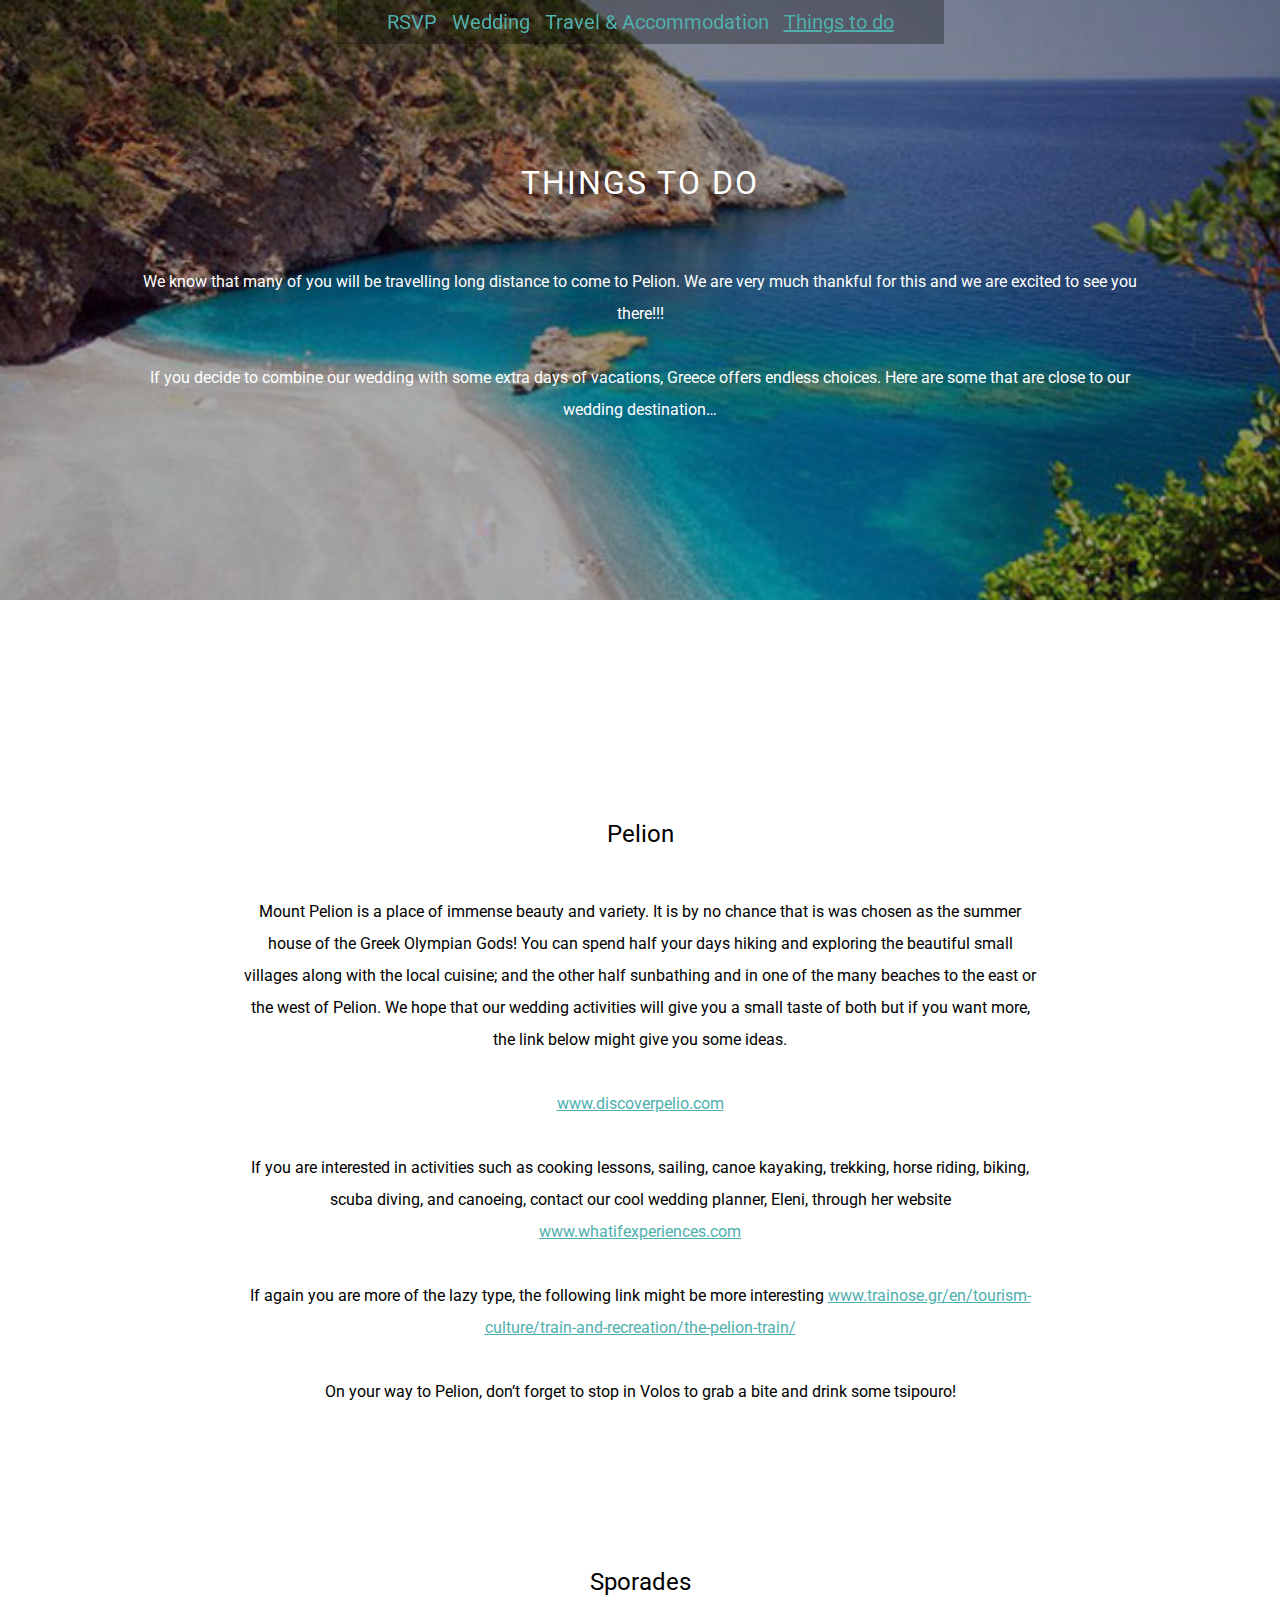
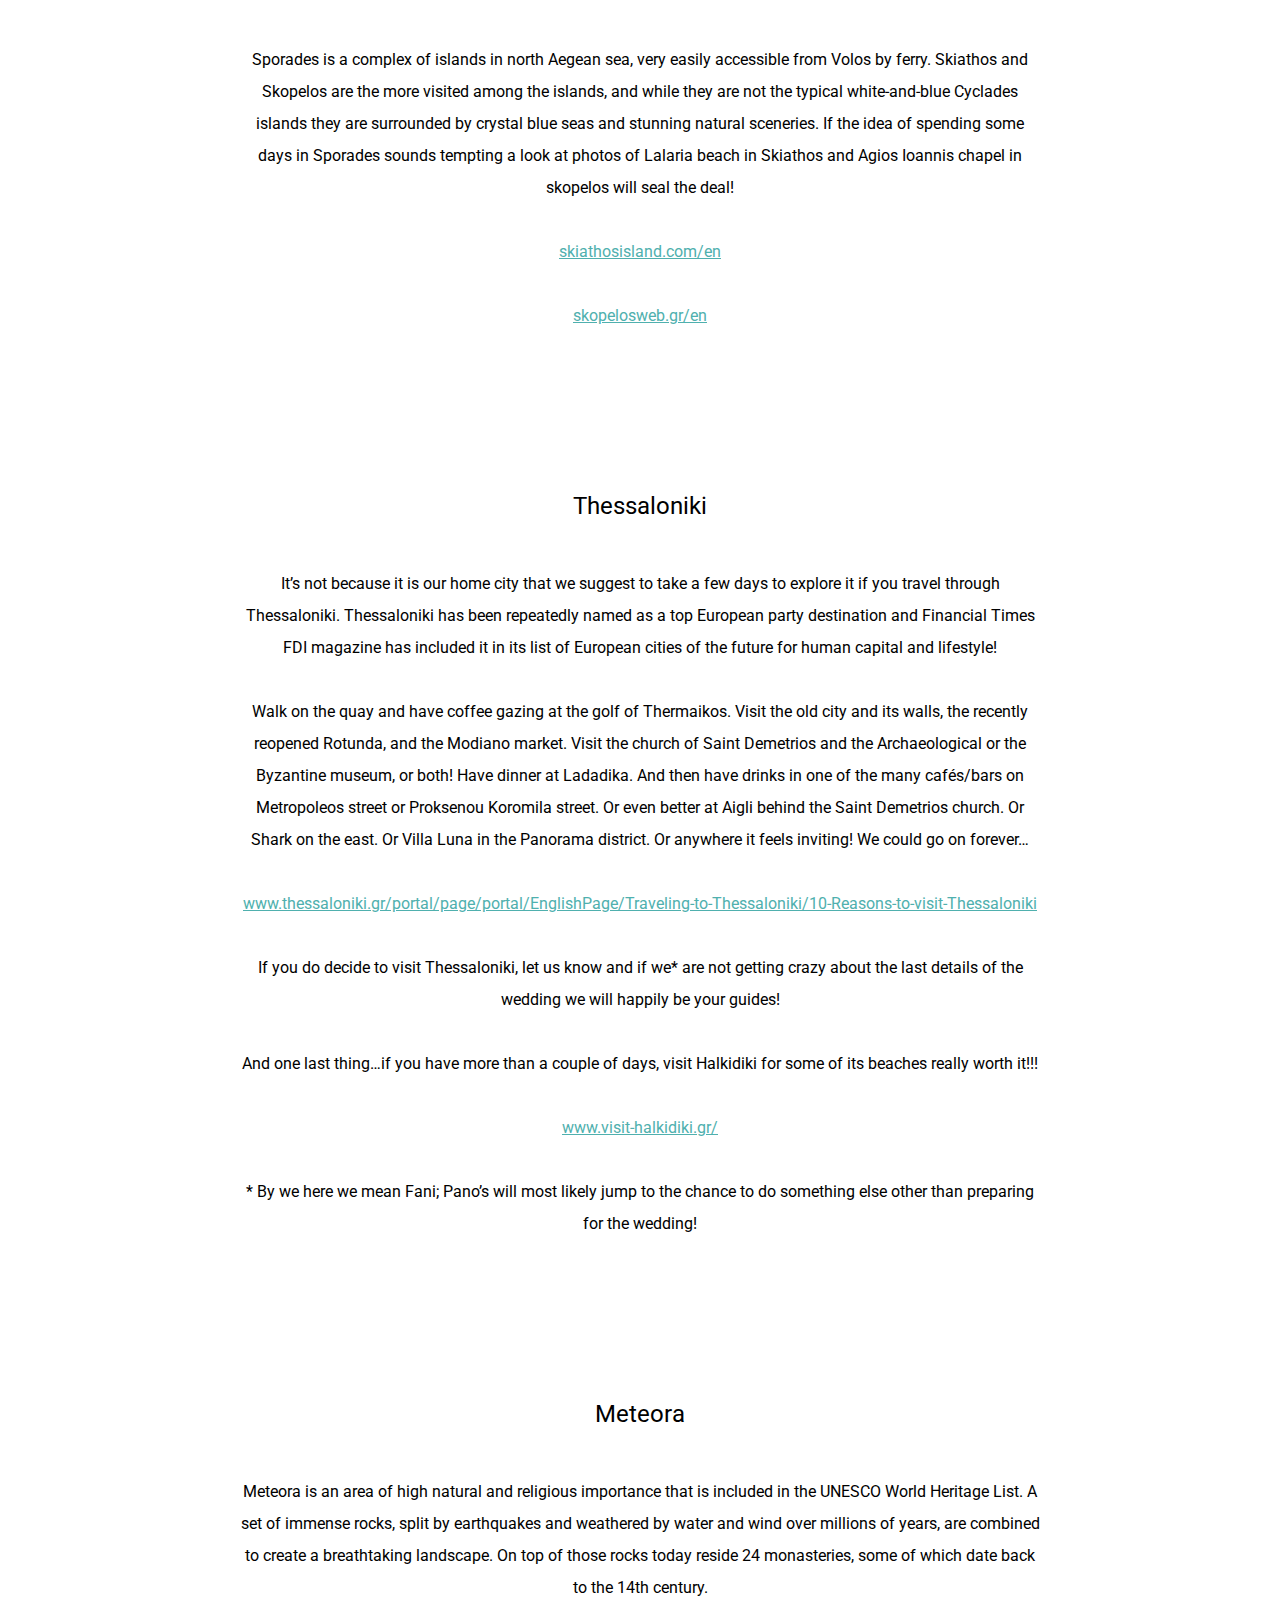
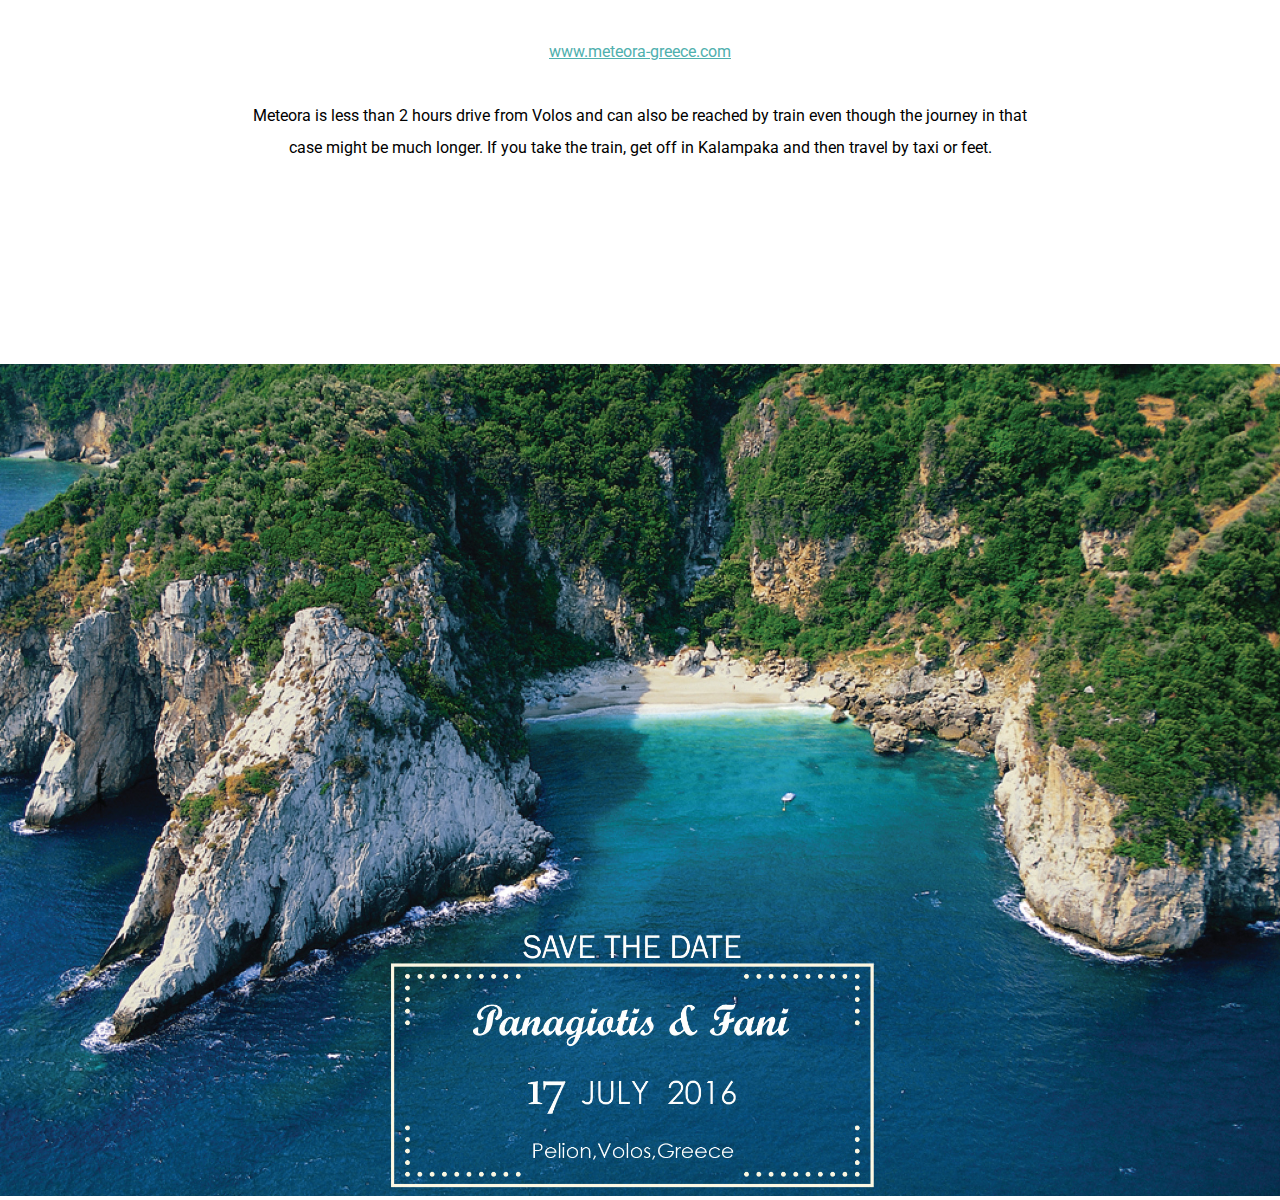
==== todo.html @ 310c3ee0 "change order of nav items" ====
<!DOCTYPE html>
<html>
  <head>
    <meta charset="UTF-8">
    <meta http-equiv="X-UA-Compatible" content="IE=edge,chrome=1">
    <meta name="viewport" content="width=device-width,initial-scale=1">
    <title>Things to do - Panagiotis and Fani - 17th of July 2016</title>
    <meta name="author" content="Panagiotis and Fani">
    <meta name="description" content="Things to do - Panagiotis and Fani - 17th of July 2016">
    <meta name="keywords" content="Panagiotis, Fani, wedding, July">
    <link href="wedding.css" rel="stylesheet" type="text/css">
    <link href='https://fonts.googleapis.com/css?family=Montserrat|Roboto:400,400italic' rel='stylesheet' type='text/css'>
  </head>
  <body>
    <nav>
      <div class="nav-inner">
        <a class="nav-link typeform-share link" href="https://hugodf.typeform.com/to/EMRwtg" data-mode="1" target="_blank">RSVP</a>
        <a class="nav-link" href="index.html">Wedding</a>
        <a class="nav-link" href="travel.html">Travel &amp; Accommodation</a>
        <a class="nav-link active" href="todo.html">Things to do</a>
      </div>
    </nav>
    <div class="todo-section-hero">
      <div class="todo-section-heading">
        <h1>Things to do</h1>
        <p>We know that many of you will be travelling long distance to come to Pelion. We are very much thankful for this and we are excited to see you there!!!</p>
        <p>If you decide to combine our wedding with some extra days of vacations, Greece offers endless choices. Here are some that are close to our wedding destination…</p>
      </div>
    </div>
    <div class="container">
      <div class="section">
        <div class="subsection">
          <h2>Pelion</h2>
          <p>Mount Pelion is a place of immense beauty and variety. It is by no chance that is was chosen as the summer house of the Greek Olympian Gods! You can spend half your days hiking and exploring the beautiful small villages along with the local cuisine; and the other half sunbathing and in one of the many beaches to the east or the west of Pelion. We hope that our wedding activities will give you a small taste of both but if you want more, the link below might give you some ideas.</p>
          <p><a href="http://www.discoverpelio.com">www.discoverpelio.com</a></p>
          <p>If you are interested in activities such as cooking lessons, sailing, canoe kayaking, trekking, horse riding, biking, scuba diving, and canoeing, contact our cool wedding planner, Eleni, through her website <a href="http://www.whatifexperiences.com">www.whatifexperiences.com</a></p>
          <p>If again you are more of the lazy type, the following link might be more interesting <a href="http://www.trainose.gr/en/tourism-culture/train-and-recreation/the-pelion-train/">www.trainose.gr/en/tourism-culture/train-and-recreation/the-pelion-train/</a></p>
          <p>On your way to Pelion, don’t forget to stop in Volos to grab a bite and drink some tsipouro!</p>
        </div>
        <div class="subsection">
          <h2>Sporades</h2>
          <p>Sporades is a complex of islands in north Aegean sea, very easily accessible from Volos by ferry. Skiathos and Skopelos are the more visited among the islands, and while they are not the typical white-and-blue Cyclades islands they are surrounded by crystal blue seas and stunning natural sceneries. If the idea of spending some days in Sporades sounds tempting a look at photos of Lalaria beach in Skiathos and Agios Ioannis chapel in skopelos will seal the deal!</p>
          <p><a href="http://skiathosisland.com/en">skiathosisland.com/en</a></p>
          <p><a href="http://skopelosweb.gr/en">skopelosweb.gr/en</a></p>
        </div>
        <div class="subsection">
          <h2>Thessaloniki</h2>
          <p>It’s not because it is our home city that we suggest to take a few days to explore it if you travel through Thessaloniki. Thessaloniki has been repeatedly named as a top European party destination and Financial Times FDI magazine has included it in its list of European cities of the future for human capital and lifestyle!</p>
          <p>Walk on the quay and have coffee gazing at the golf of Thermaikos. Visit the old city and its walls, the recently reopened Rotunda, and the Modiano market. Visit the church of Saint Demetrios and the Archaeological or the Byzantine museum, or both! Have dinner at Ladadika. And then have drinks in one of the many cafés/bars on Metropoleos street or Proksenou Koromila street. Or even better at Aigli behind the Saint Demetrios church. Or Shark on the east. Or Villa Luna in the Panorama district. Or anywhere it feels inviting! We could go on forever…</p>
          <p><a href="http://www.thessaloniki.gr/portal/page/portal/EnglishPage/Traveling-to-Thessaloniki/10-Reasons-to-visit-Thessaloniki">www.thessaloniki.gr/portal/page/portal/EnglishPage/Traveling-to-Thessaloniki/10-Reasons-to-visit-Thessaloniki</a></p>
          <p>If you do decide to visit Thessaloniki, let us know and if we* are not getting crazy about the last details of the wedding we will happily be your guides!</p>
          <p>And one last thing…if you have more than a couple of days, visit Halkidiki for some of its beaches really worth it!!!</p>
          <p><a href="http://www.visit-halkidiki.gr/">www.visit-halkidiki.gr/</a></p>
          <p>* By we here we mean Fani; Pano’s will most likely jump to the chance to do something else other than preparing for the wedding!</p>
        </div>
        <div class="subsection">
          <h2>Meteora</h2>
          <p>Meteora is an area of high natural and religious importance that is included in the UNESCO World Heritage List. A set of immense rocks, split by earthquakes and weathered by water and wind over millions of years, are combined to create a breathtaking landscape. On top of those rocks today reside 24 monasteries, some of which date back to the 14th century.</p>
          <p><a href="http://www.meteora-greece.com">www.meteora-greece.com</a></p>
          <p>Meteora is less than 2 hours drive from Volos and can also be reached by train even though the journey in that case might be much longer. If you take the train, get off in Kalampaka and then travel by taxi or feet.</p>
        </div>
      </div>
    </div>
    <a href="index.html"><img class="save-the-date" src="img/save-the-date.jpg" width="100%"></a>
    <script>(function(){var qs,js,q,s,d=document,gi=d.getElementById,ce=d.createElement,gt=d.getElementsByTagName,id='typef_orm',b='https://s3-eu-west-1.amazonaws.com/share.typeform.com/';if(!gi.call(d,id)){js=ce.call(d,'script');js.id=id;js.src=b+'share.js';q=gt.call(d,'script')[0];q.parentNode.insertBefore(js,q)}})()</script>
  </body>
</html>
---- wedding.css ----
body{
  font-family: 'Roboto', sans-serif;
  text-align: center;
  margin: 0;
}
h1, h2{
  font-weight: normal;
  margin-bottom: 2em;
}
h1{
  font-family: 'Montserrat'
  border-bottom: solid 2px;
  display: inline-block;
  letter-spacing: 2px;
  text-transform: uppercase;
}
p{
  line-height: 2em;
  margin: auto;
  margin-bottom: 2em;
  max-width: 80%;
  word-break: break-word;
}
@media screen and (max-width: 768px){
  nav{
    font-size: 15px;
  }
  .nav-inner{
    padding: 10px;
    line-height: 2em;
  }
}
nav{
  position: fixed;
  top: 0;
  left: 0;
  width: 100%;
  z-index: 99;
  color: #4fb0ae;
  font-size: 20px;
}
.nav-inner{
  display: inline-block;
  background: rgba(0,0,0,.3);
  padding: 10px 50px; 
}
.nav-link{
  display: inline-block;
  text-decoration: none;
}
.nav-link:not(:last-child){
  margin-right: 10px;
}
.nav-link.active, .nav-link:hover{
  text-decoration: underline;
}
a, a:hover, a:focus, a:visited{
  color: #4fb0ae;
}
a:hover{
  color: teal;
}
.container{
  margin: auto;
  max-width: 1000px;
}
@media screen and (min-width: 768px){
  .section{
    padding-top: 200px;
    margin-bottom: 200px;
  }
  .subsection{
    margin-bottom: 10em;
  }
}
.button{
  color: white;
  background-color: #4fb0ae;
  text-decoration: none;
  border: solid 2px #4fb0ae;
  border-radius: 5px;
  padding: 20px 30px;
  font-size: 20px;
}
.button:hover{
  background-color: teal;
  color: white;
  border-color: teal;
}
.hero-section{
  background-image: url("img/wedding.jpg");
  background-size: cover;
  background-position: center;
  display: table;
  color: white;
  width: 100%;
  height: 600px;
  position: relative;
}
.hero-section::before{
  content: "";
  height: 100%;
  width: 100%;
  position: absolute;
  background: rgba(0,0,0,.3);
  left: 0;
  z-index: 0;
}
.hero-content{
  display: table-cell;
  vertical-align: middle;
  position: relative;
  z-index: 10;
}
@media screen and (min-width: 768px){
  .three-column{
    width: 33%;
    float: left;
  }
  .inner{
    padding: 10px;
  }
}
.three-column-container{
  display: inline-block;
  width: 100%;
}
.travel-section-hero{
  background-image: url("img/travel-accommodation.jpg");
  background-size: cover;
  background-position: center;
  display: table;
  color: white;
  width: 100%;
  height: 600px;
  position: relative;
}
.travel-section-hero::before{
  content: "";
  height: 100%;
  width: 100%;
  position: absolute;
  background: rgba(0,0,0,.3);
  left: 0;
  z-index: 0;
}
.travel-section-heading{
  display: table-cell;
  vertical-align: middle;
  position: relative;
  z-index: 10;
}
.todo-section-hero{
  background-image: url("img/prewedding-todo.jpg");
  background-size: cover;
  background-position: center;
  display: table;
  color: white;
  width: 100%;
  height: 600px;
  position: relative;
}
.todo-section-hero::before{
  content: "";
  height: 100%;
  width: 100%;
  position: absolute;
  background: rgba(0,0,0,.3);
  left: 0;
  z-index: 0;
}
.todo-section-heading{
  display: table-cell;
  vertical-align: middle;
  position: relative;
  z-index: 10;
}
.subsection-heading{
  font-size: 25px;
  font-style: italic;
  margin-bottom: 150px;
}
table{
  border: solid 2px black;
  margin-top: 100px;
  max-width: 100%;
  overflow: hidden;
}
td{
  padding: 20px;
}
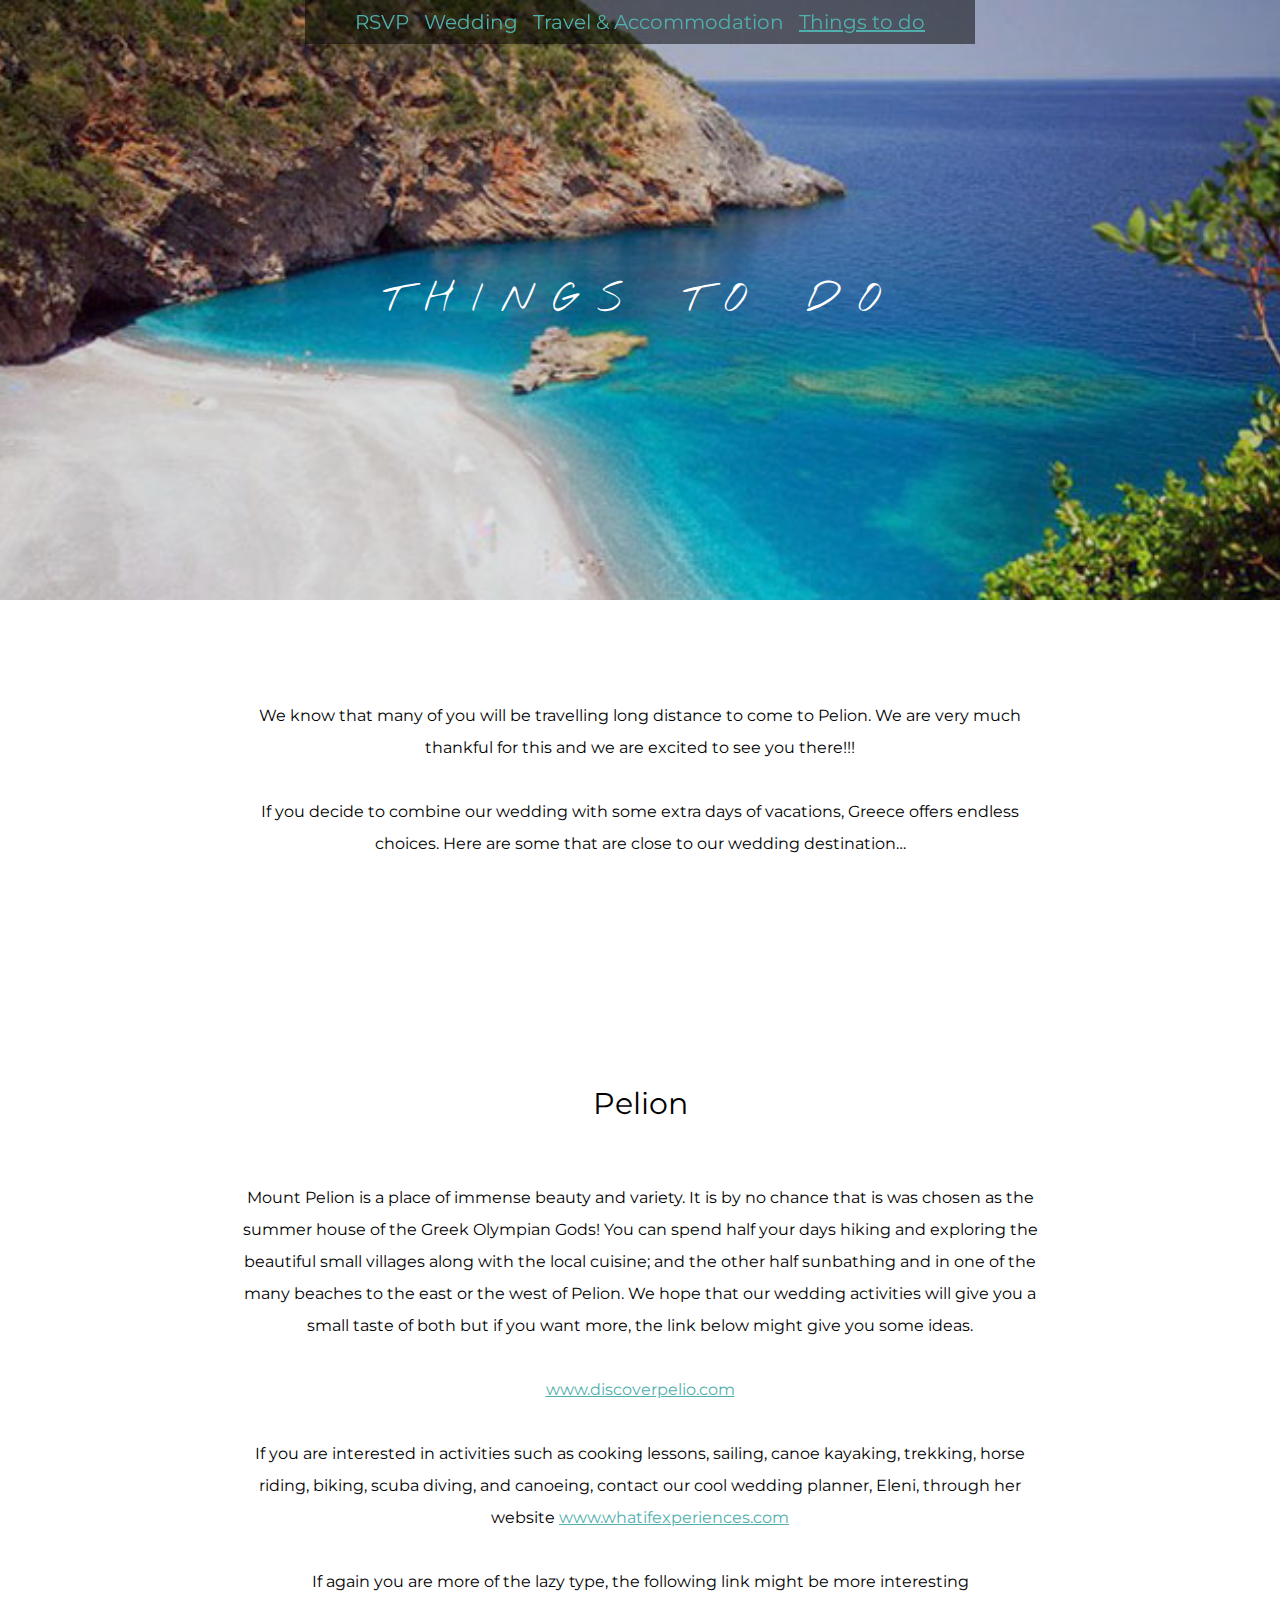
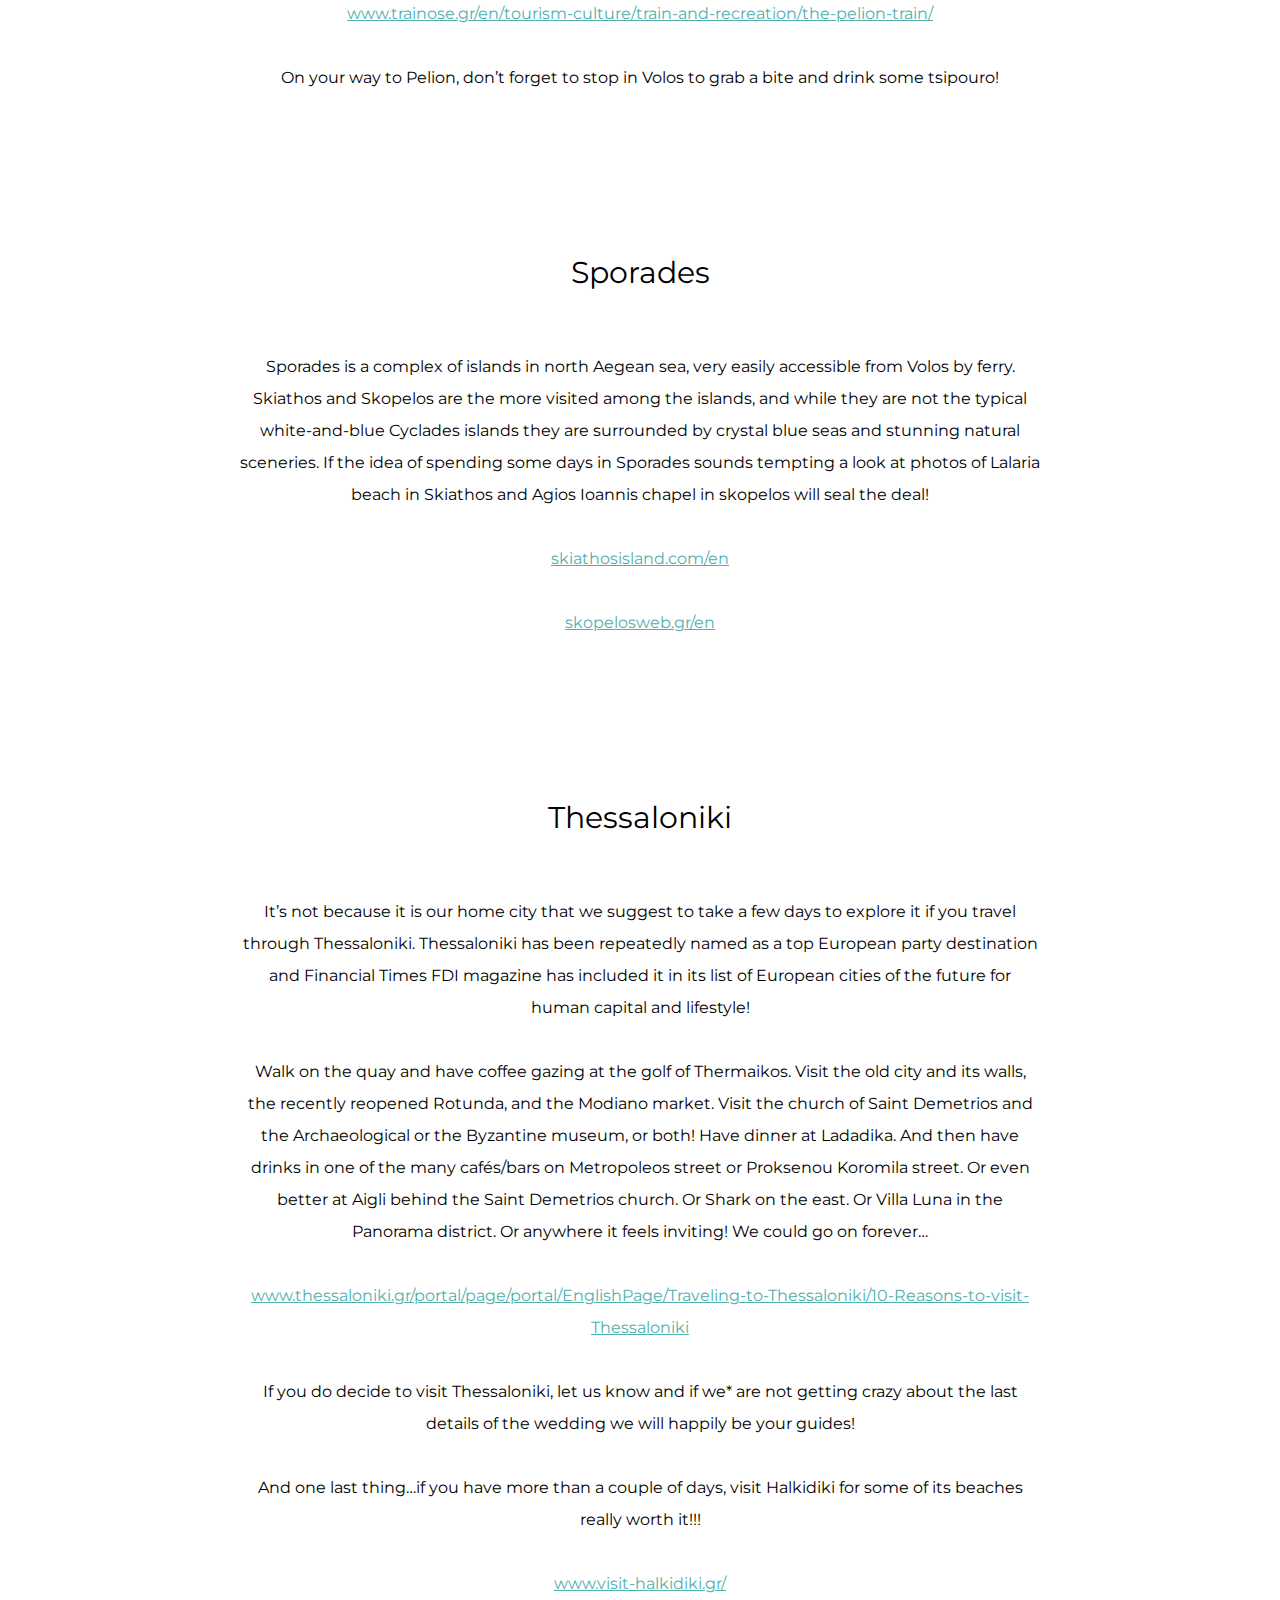
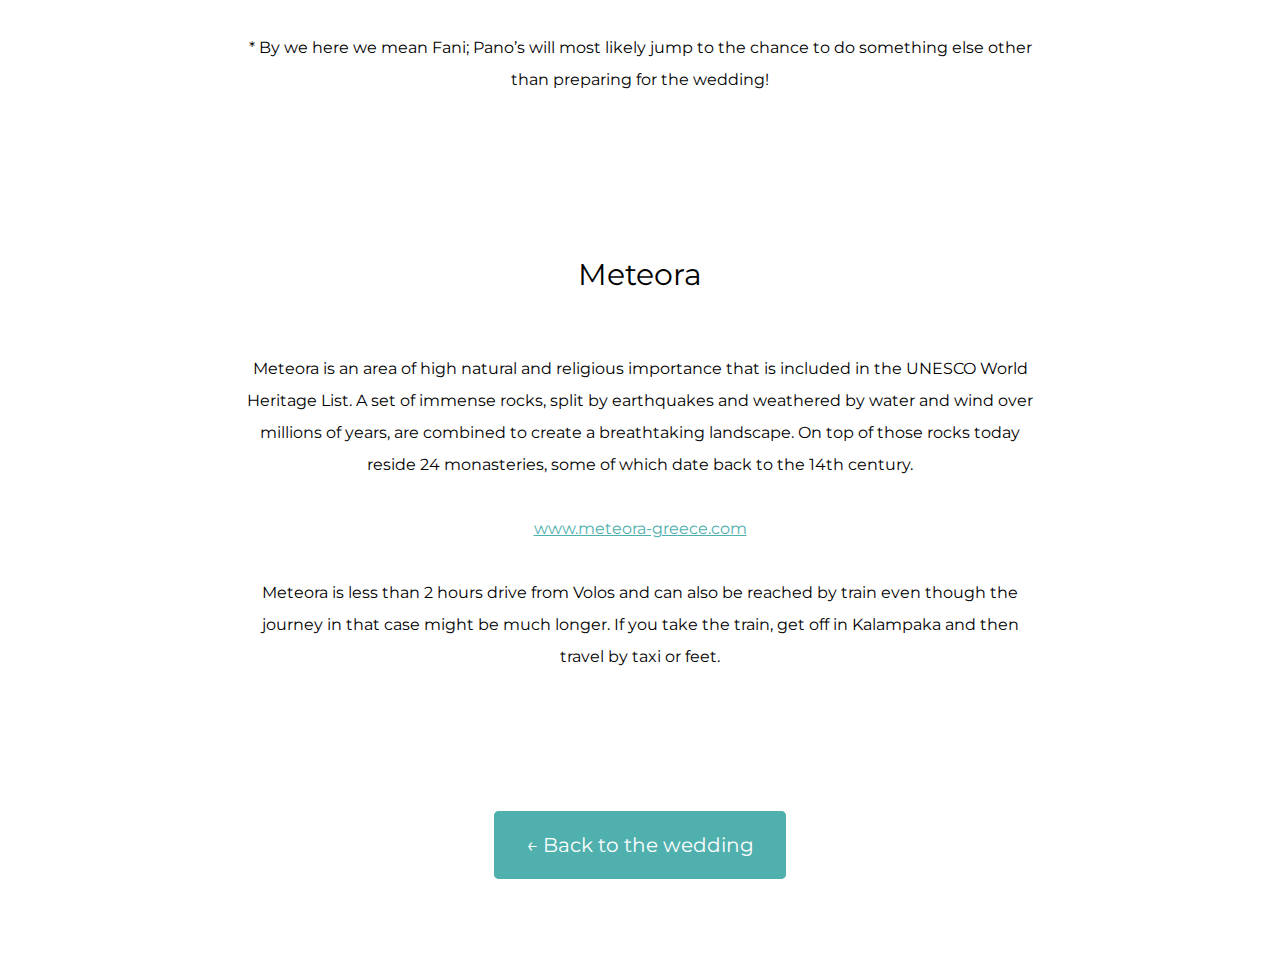
==== commit 8007c868: "update fonts and finish up some style changes" ====
--- a/todo.html
+++ b/todo.html
@@ -9,7 +9,7 @@
     <meta name="description" content="Things to do - Panagiotis and Fani - 17th of July 2016">
     <meta name="keywords" content="Panagiotis, Fani, wedding, July">
     <link href="wedding.css" rel="stylesheet" type="text/css">
-    <link href='https://fonts.googleapis.com/css?family=Montserrat|Roboto:400,400italic' rel='stylesheet' type='text/css'>
+    <link href='https://fonts.googleapis.com/css?family=Nothing+You+Could+Do|Montserrat' rel='stylesheet' type='text/css'>
   </head>
   <body>
     <nav>
@@ -23,11 +23,13 @@
     <div class="todo-section-hero">
       <div class="todo-section-heading">
         <h1>Things to do</h1>
+      </div>
+    </div>
+    <div class="container">
+      <div class="section">
         <p>We know that many of you will be travelling long distance to come to Pelion. We are very much thankful for this and we are excited to see you there!!!</p>
         <p>If you decide to combine our wedding with some extra days of vacations, Greece offers endless choices. Here are some that are close to our wedding destination…</p>
       </div>
-    </div>
-    <div class="container">
       <div class="section">
         <div class="subsection">
           <h2>Pelion</h2>
@@ -61,7 +63,7 @@
         </div>
       </div>
     </div>
-    <a href="index.html"><img class="save-the-date" src="img/save-the-date.jpg" width="100%"></a>
+    <div style="margin-bottom:100px"><a href="index.html" class="button">&larr; Back to the wedding</a></div>
     <script>(function(){var qs,js,q,s,d=document,gi=d.getElementById,ce=d.createElement,gt=d.getElementsByTagName,id='typef_orm',b='https://s3-eu-west-1.amazonaws.com/share.typeform.com/';if(!gi.call(d,id)){js=ce.call(d,'script');js.id=id;js.src=b+'share.js';q=gt.call(d,'script')[0];q.parentNode.insertBefore(js,q)}})()</script>
   </body>
 </html>
--- a/wedding.css
+++ b/wedding.css
@@ -1,5 +1,5 @@
 body{
-  font-family: 'Roboto', sans-serif;
+  font-family: 'Montserrat', sans-serif;
   text-align: center;
   margin: 0;
 }
@@ -8,11 +8,14 @@
   margin-bottom: 2em;
 }
 h1{
-  font-family: 'Montserrat'
-  border-bottom: solid 2px;
-  display: inline-block;
-  letter-spacing: 2px;
+  font-family: 'Nothing You Could Do';
+  display: inline-block;
+  letter-spacing: .5em;
   text-transform: uppercase;
+  font-size: 40px;
+}
+h2{
+  font-size: 30px;
 }
 p{
   line-height: 2em;
@@ -21,36 +24,42 @@
   max-width: 80%;
   word-break: break-word;
 }
+nav{
+  position: fixed;
+  top: 0;
+  left: 0;
+  z-index: 99;
+  width: 100%;
+  color: #4fb0ae;
+  font-size: 20px;
+}
+.nav-inner{
+  display: inline-block;
+  background: rgba(0,0,0,.5);
+  padding: 10px 50px;
+}
+.nav-link{
+  display: inline-block;
+  text-decoration: none;
+}
+.nav-link:not(:last-child){
+  margin-right: 10px;
+}
 @media screen and (max-width: 768px){
   nav{
-    font-size: 15px;
+    position: static;
   }
   .nav-inner{
     padding: 10px;
     line-height: 2em;
-  }
-}
-nav{
-  position: fixed;
-  top: 0;
-  left: 0;
-  width: 100%;
-  z-index: 99;
-  color: #4fb0ae;
-  font-size: 20px;
-}
-.nav-inner{
-  display: inline-block;
-  background: rgba(0,0,0,.3);
-  padding: 10px 50px; 
-}
-.nav-link{
-  display: inline-block;
-  text-decoration: none;
-}
-.nav-link:not(:last-child){
-  margin-right: 10px;
-}
+    background: #333;
+  }
+  .nav-link{
+    width: 100%;
+    text-align: left;
+  }
+}
+
 .nav-link.active, .nav-link:hover{
   text-decoration: underline;
 }
@@ -66,14 +75,14 @@
 }
 @media screen and (min-width: 768px){
   .section{
-    padding-top: 200px;
-    margin-bottom: 200px;
+    padding-top: 100px;
+    margin-bottom: 100px;
   }
   .subsection{
     margin-bottom: 10em;
   }
 }
-.button{
+.button, .button:active, .button:visited{
   color: white;
   background-color: #4fb0ae;
   text-decoration: none;
@@ -87,6 +96,9 @@
   color: white;
   border-color: teal;
 }
+.form-button{
+  margin-top: 4rem;
+}
 .hero-section{
   background-image: url("img/wedding.jpg");
   background-size: cover;
@@ -111,6 +123,9 @@
   vertical-align: middle;
   position: relative;
   z-index: 10;
+}
+.hero-heading{
+  margin-bottom: 50px;
 }
 @media screen and (min-width: 768px){
   .three-column{
@@ -125,6 +140,9 @@
   display: inline-block;
   width: 100%;
 }
+.travel-section .section{
+  margin-bottom: 0;
+}
 .travel-section-hero{
   background-image: url("img/travel-accommodation.jpg");
   background-size: cover;
@@ -150,6 +168,31 @@
   position: relative;
   z-index: 10;
 }
+.accomodation-section-hero{
+  background-image: url("img/pool-landscape.jpg");
+  background-size: cover;
+  background-position: center;
+  display: table;
+  color: white;
+  width: 100%;
+  height: 600px;
+  position: relative;
+}
+.accomodation-section-hero::before{
+  content: "";
+  height: 100%;
+  width: 100%;
+  position: absolute;
+  background: rgba(0,0,0,.3);
+  left: 0;
+  z-index: 0;
+}
+.accomodation-section-heading{
+  display: table-cell;
+  vertical-align: middle;
+  position: relative;
+  z-index: 10;
+}
 .todo-section-hero{
   background-image: url("img/prewedding-todo.jpg");
   background-size: cover;
@@ -160,12 +203,15 @@
   height: 600px;
   position: relative;
 }
+.todo-section-heading h1{
+    margin: 0;
+}
 .todo-section-hero::before{
   content: "";
   height: 100%;
   width: 100%;
   position: absolute;
-  background: rgba(0,0,0,.3);
+  background: rgba(0,0,0,.1);
   left: 0;
   z-index: 0;
 }
@@ -188,4 +234,4 @@
 }
 td{
   padding: 20px;
-}+}
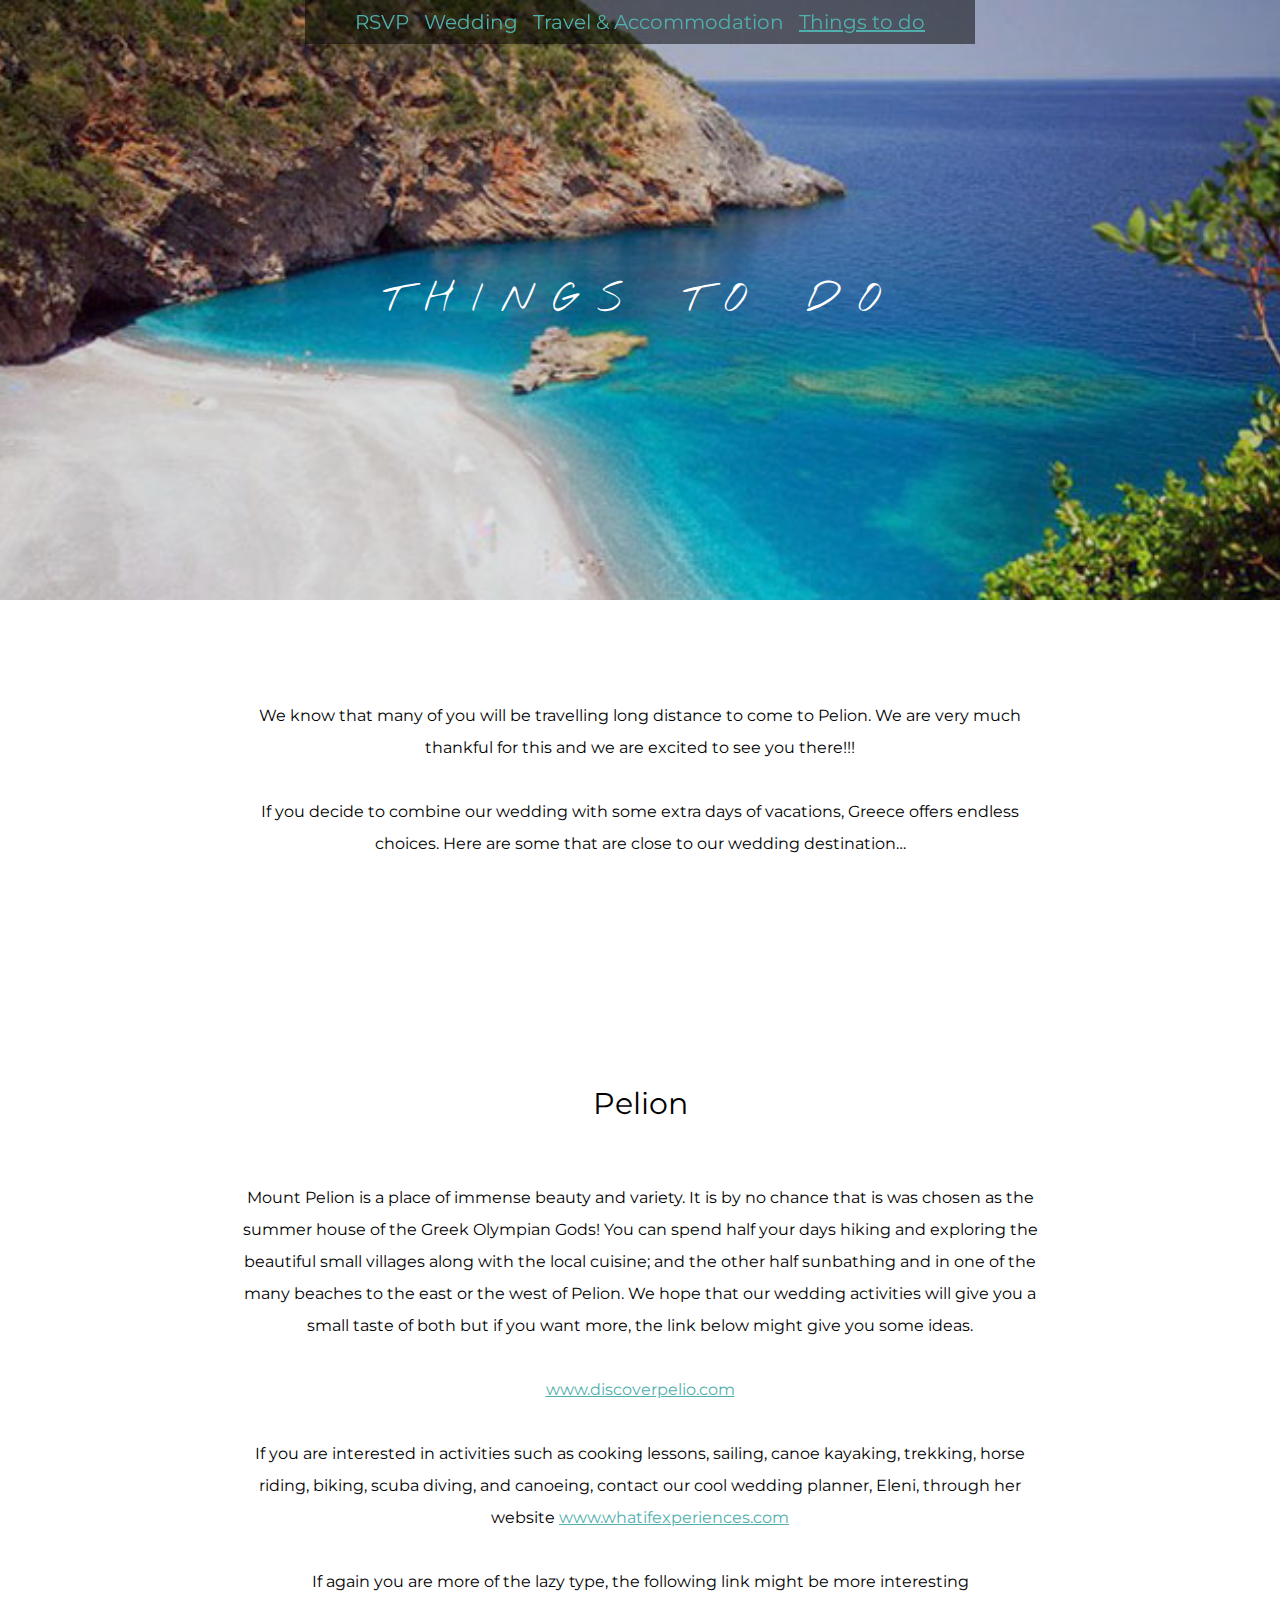
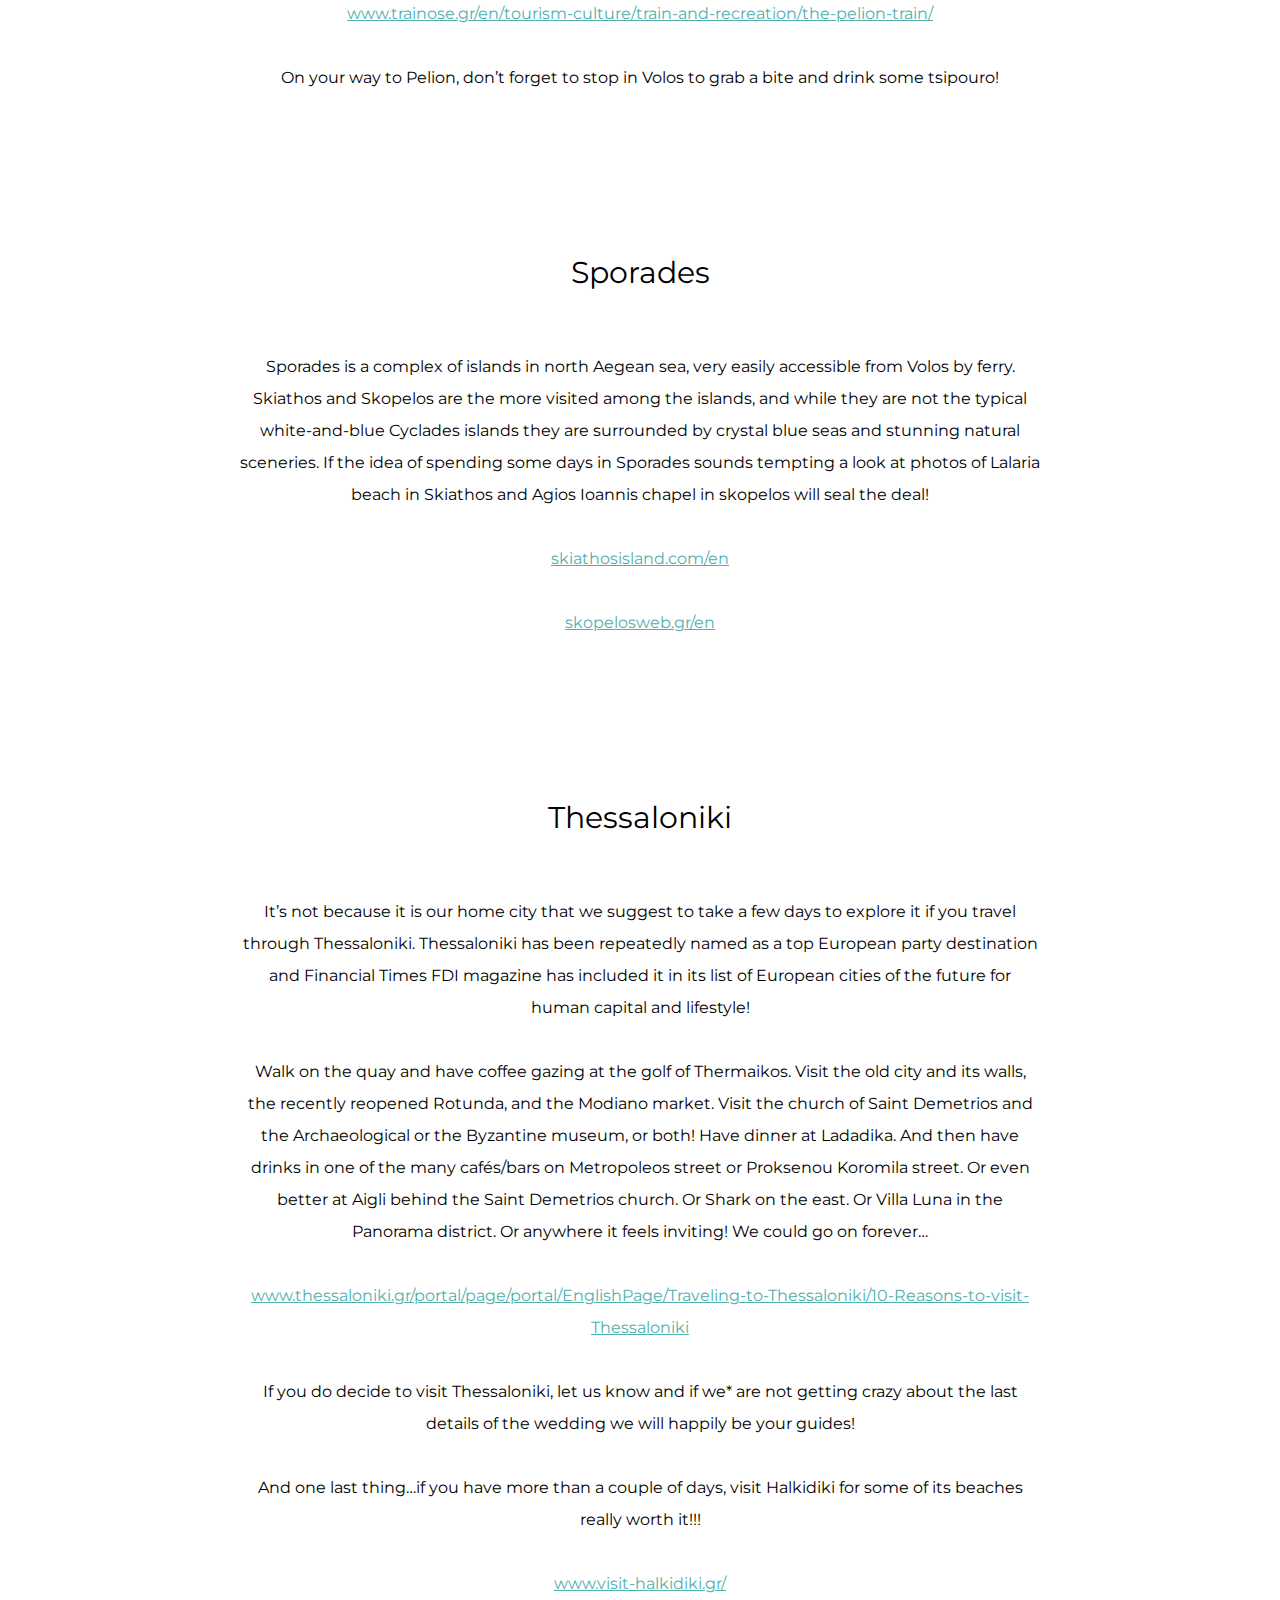
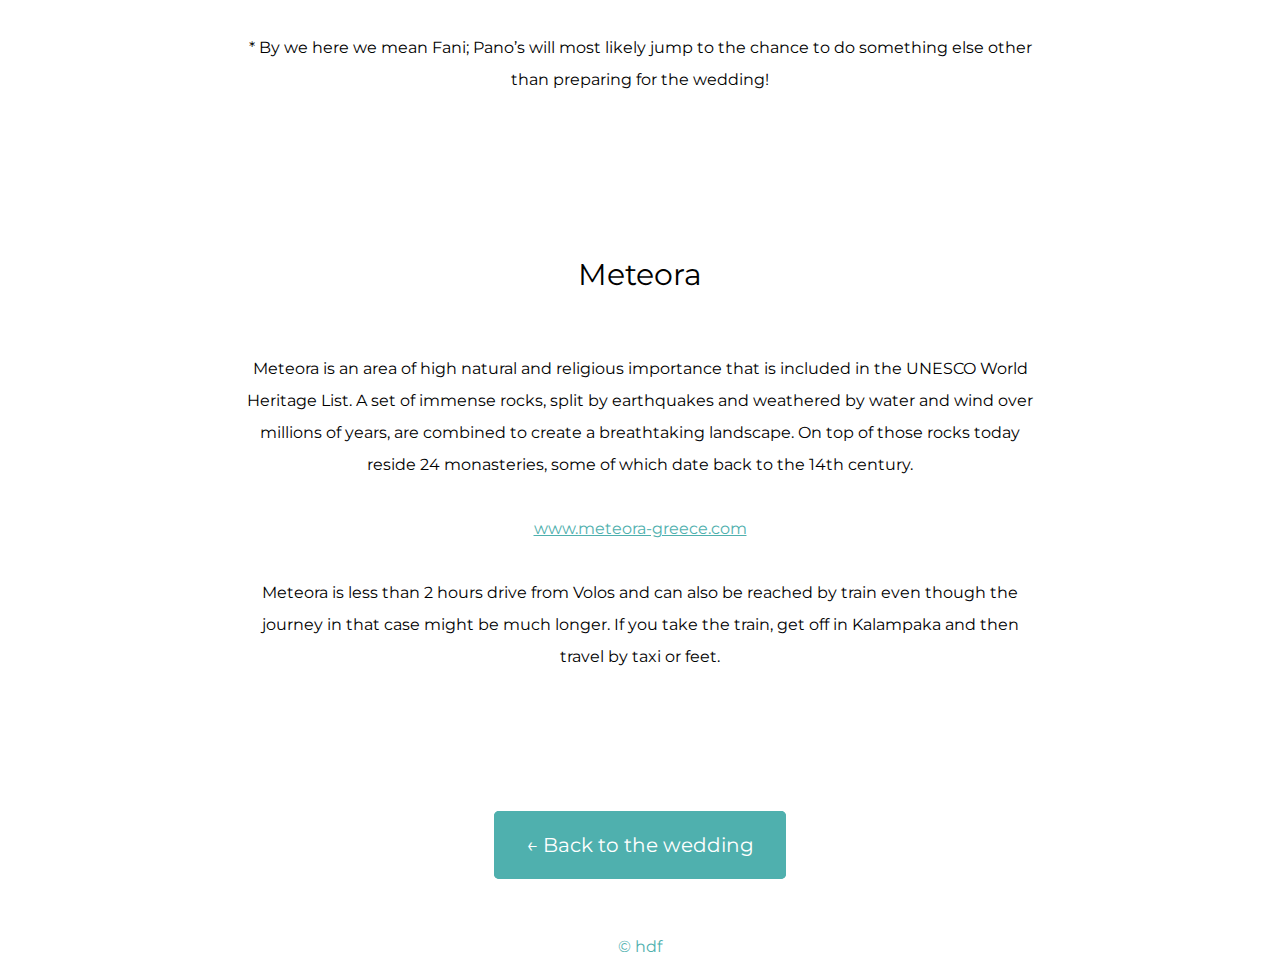
==== commit 306c50ce: "add &copy; marks" ====
--- a/todo.html
+++ b/todo.html
@@ -64,6 +64,9 @@
       </div>
     </div>
     <div style="margin-bottom:100px"><a href="index.html" class="button">&larr; Back to the wedding</a></div>
+    <div class="copyright">
+        <a class="copyright-link" href="http://hugodf.github.io">&copy; hdf</a>
+    </div>
     <script>(function(){var qs,js,q,s,d=document,gi=d.getElementById,ce=d.createElement,gt=d.getElementsByTagName,id='typef_orm',b='https://s3-eu-west-1.amazonaws.com/share.typeform.com/';if(!gi.call(d,id)){js=ce.call(d,'script');js.id=id;js.src=b+'share.js';q=gt.call(d,'script')[0];q.parentNode.insertBefore(js,q)}})()</script>
   </body>
 </html>
--- a/wedding.css
+++ b/wedding.css
@@ -16,6 +16,14 @@
 }
 h2{
   font-size: 30px;
+}
+@media screen and (max-width: 768px){
+  h1{
+    font-size: 20px;
+  }
+  h2{
+    font-size: 16px;
+  }
 }
 p{
   line-height: 2em;
@@ -235,3 +243,18 @@
 td{
   padding: 20px;
 }
+.copyright{
+    margin-top: -20px;
+    margin-bottom: 20px;
+}
+.copyright.home{
+    margin-top: -30px;
+    margin-right: 20px;
+    text-align: right;
+}
+.copyright.home > .copyright-link{
+    color: white!important;
+}
+.copyright-link{
+    text-decoration: none!important;
+}
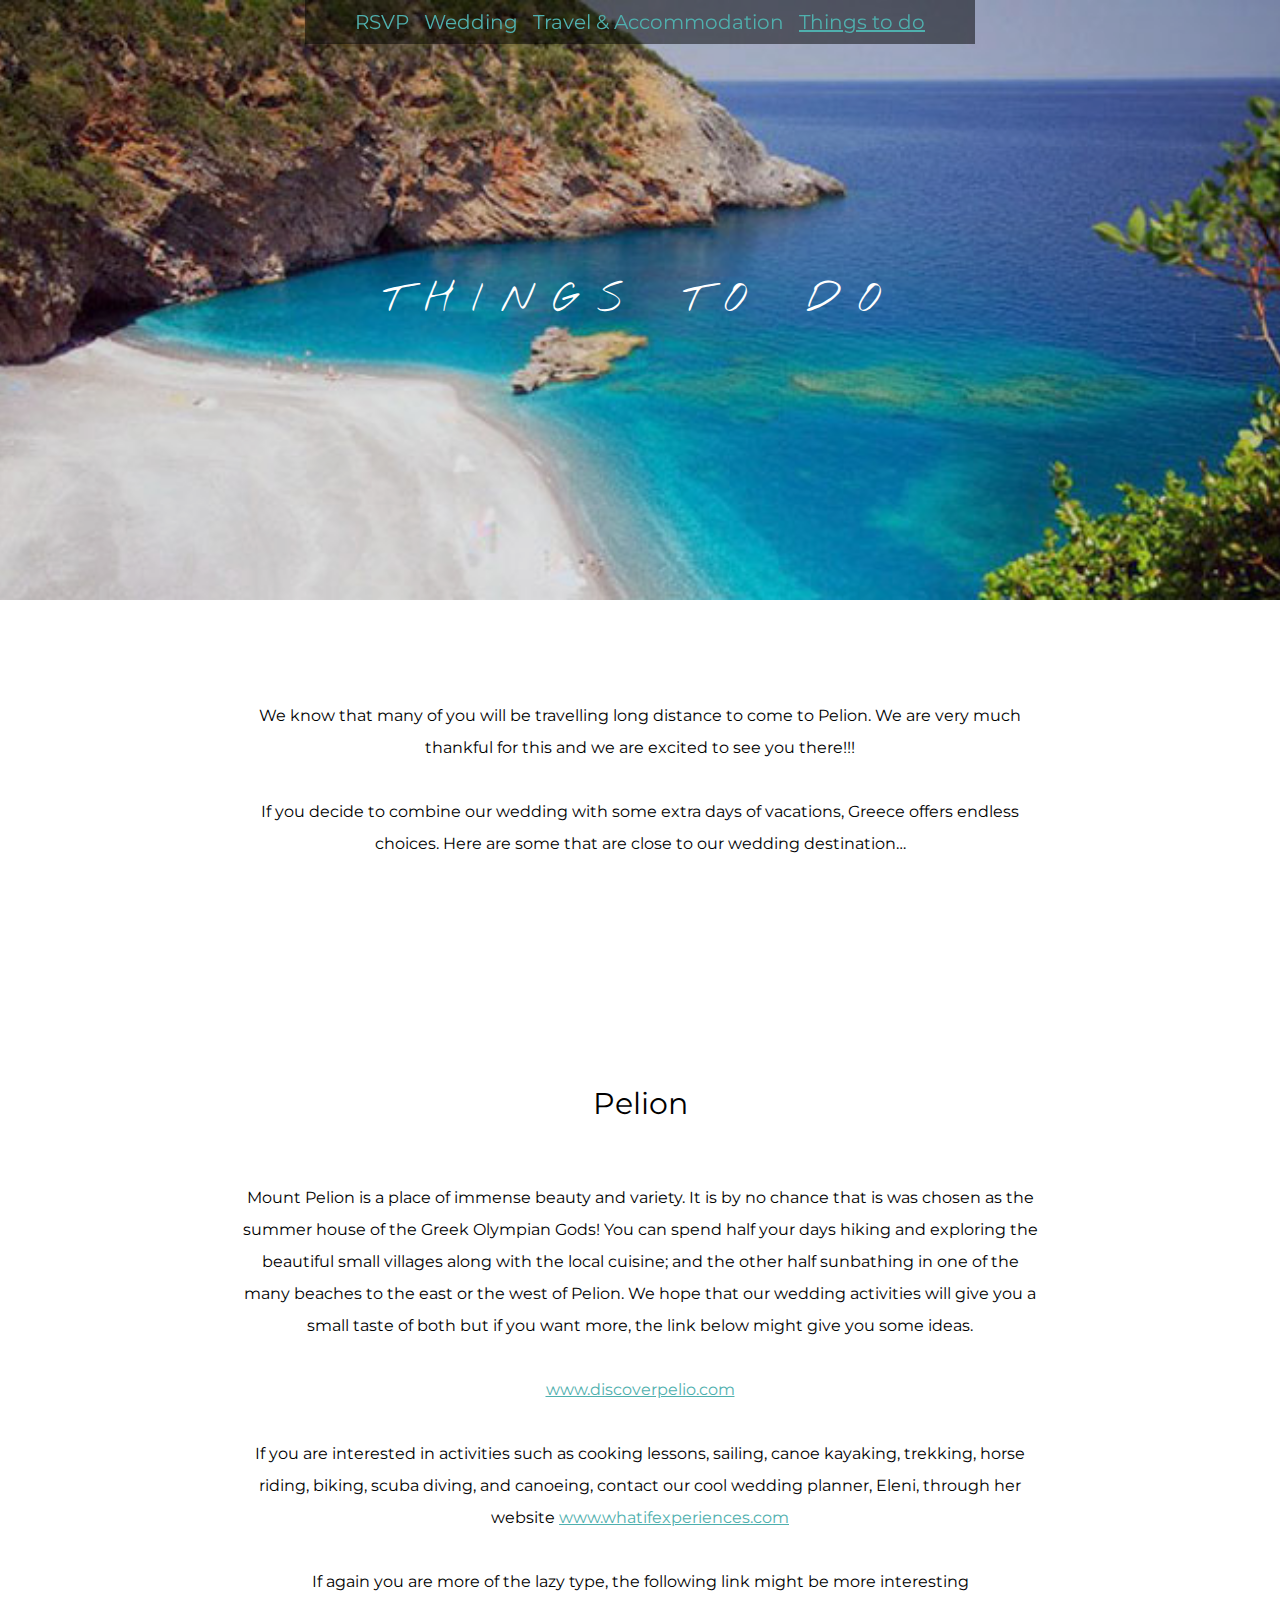
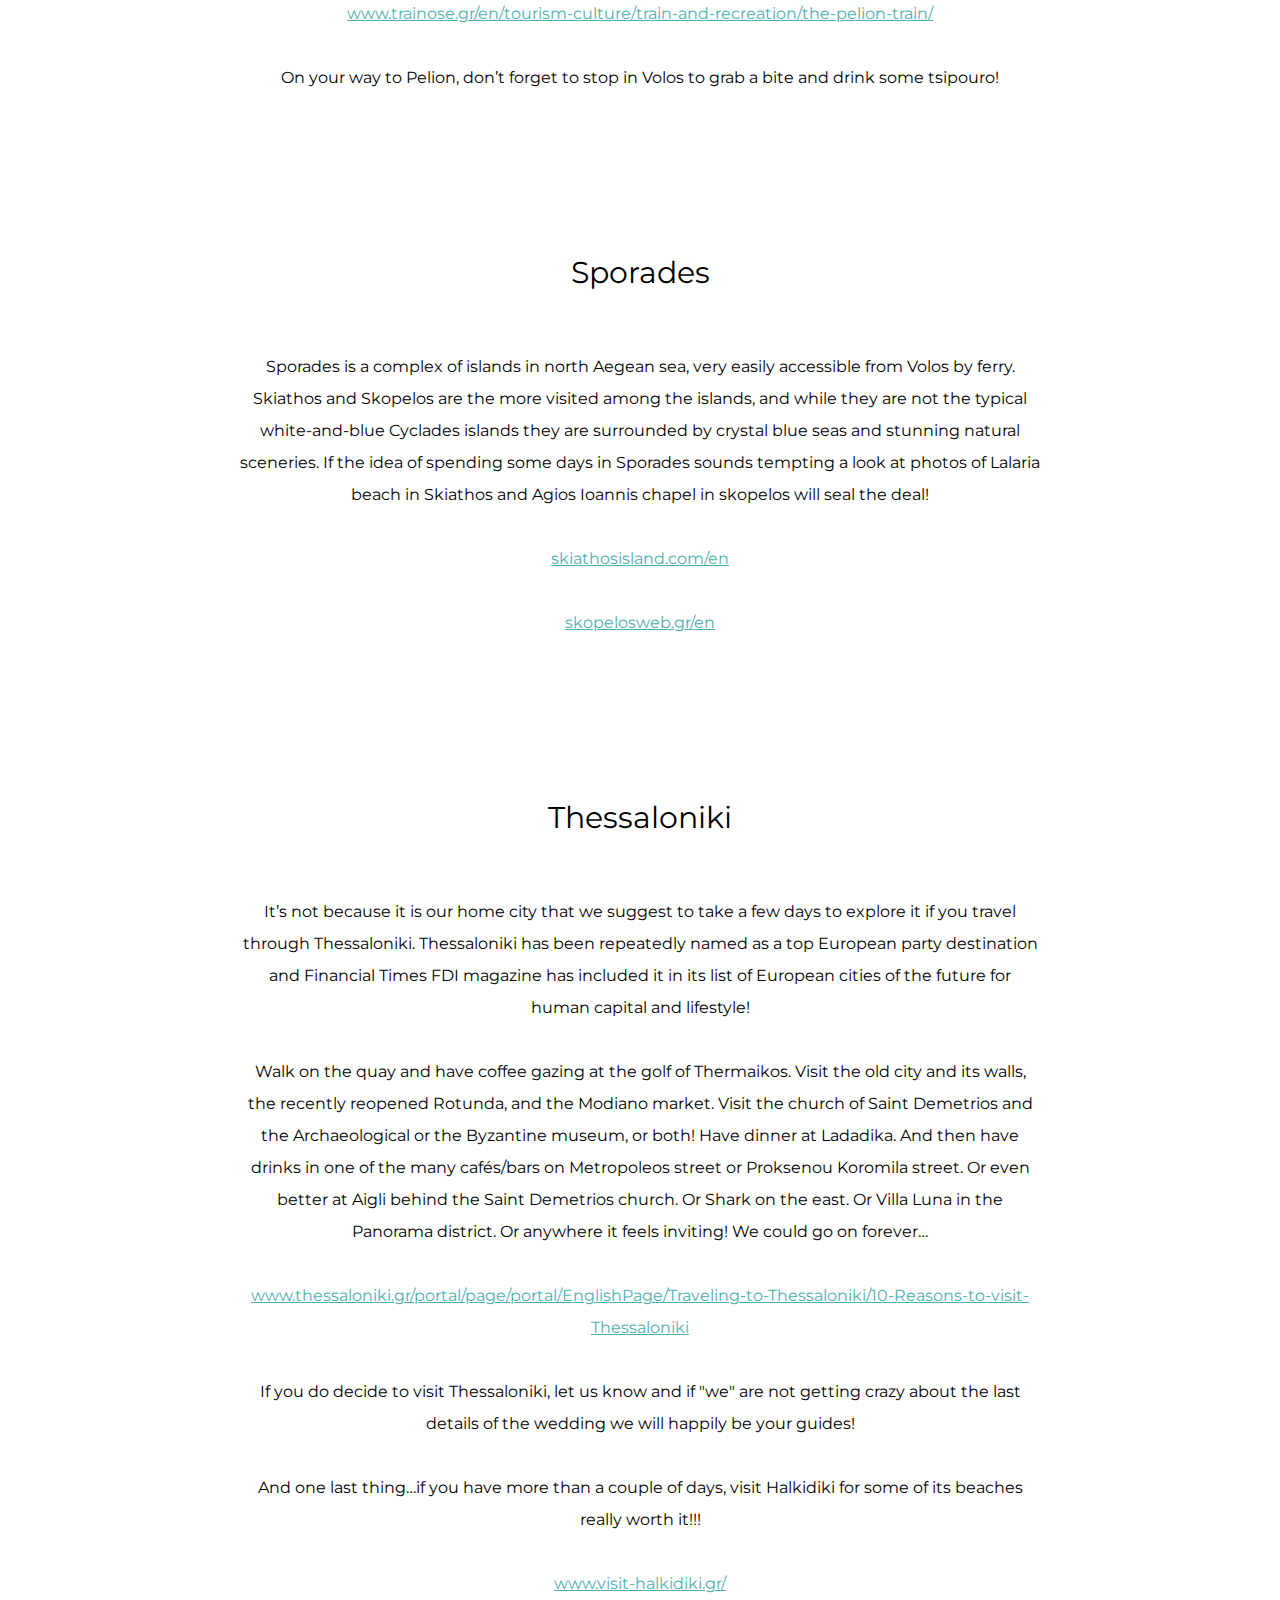
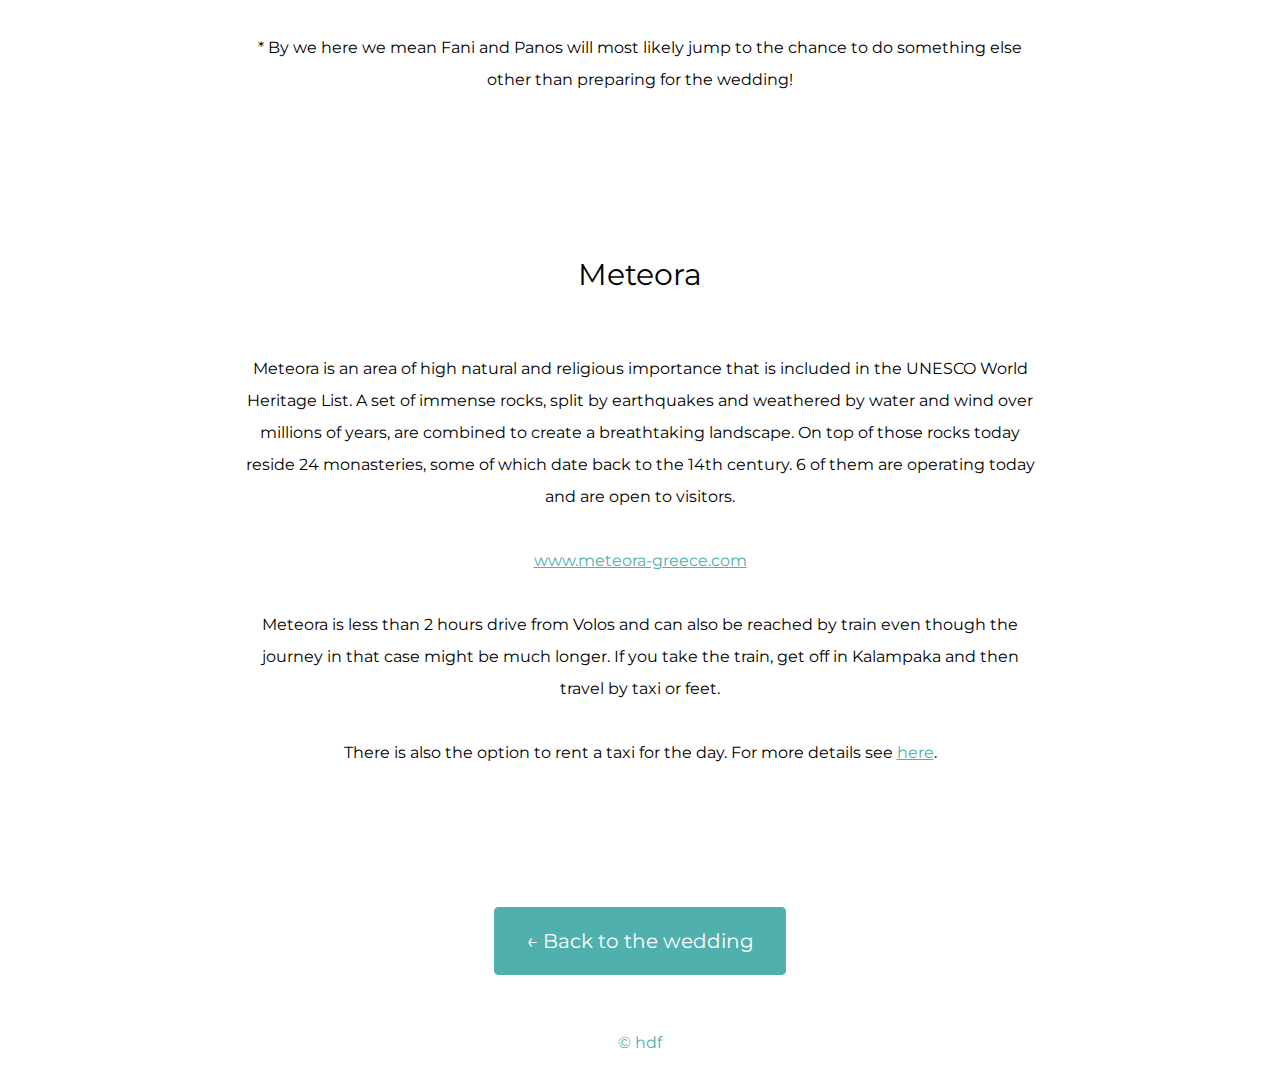
==== commit 7b314d2b: "update copy; add links" ====
--- a/todo.html
+++ b/todo.html
@@ -33,7 +33,7 @@
       <div class="section">
         <div class="subsection">
           <h2>Pelion</h2>
-          <p>Mount Pelion is a place of immense beauty and variety. It is by no chance that is was chosen as the summer house of the Greek Olympian Gods! You can spend half your days hiking and exploring the beautiful small villages along with the local cuisine; and the other half sunbathing and in one of the many beaches to the east or the west of Pelion. We hope that our wedding activities will give you a small taste of both but if you want more, the link below might give you some ideas.</p>
+          <p>Mount Pelion is a place of immense beauty and variety. It is by no chance that is was chosen as the summer house of the Greek Olympian Gods! You can spend half your days hiking and exploring the beautiful small villages along with the local cuisine; and the other half sunbathing in one of the many beaches to the east or the west of Pelion. We hope that our wedding activities will give you a small taste of both but if you want more, the link below might give you some ideas.</p>
           <p><a href="http://www.discoverpelio.com">www.discoverpelio.com</a></p>
           <p>If you are interested in activities such as cooking lessons, sailing, canoe kayaking, trekking, horse riding, biking, scuba diving, and canoeing, contact our cool wedding planner, Eleni, through her website <a href="http://www.whatifexperiences.com">www.whatifexperiences.com</a></p>
           <p>If again you are more of the lazy type, the following link might be more interesting <a href="http://www.trainose.gr/en/tourism-culture/train-and-recreation/the-pelion-train/">www.trainose.gr/en/tourism-culture/train-and-recreation/the-pelion-train/</a></p>
@@ -50,16 +50,17 @@
           <p>It’s not because it is our home city that we suggest to take a few days to explore it if you travel through Thessaloniki. Thessaloniki has been repeatedly named as a top European party destination and Financial Times FDI magazine has included it in its list of European cities of the future for human capital and lifestyle!</p>
           <p>Walk on the quay and have coffee gazing at the golf of Thermaikos. Visit the old city and its walls, the recently reopened Rotunda, and the Modiano market. Visit the church of Saint Demetrios and the Archaeological or the Byzantine museum, or both! Have dinner at Ladadika. And then have drinks in one of the many cafés/bars on Metropoleos street or Proksenou Koromila street. Or even better at Aigli behind the Saint Demetrios church. Or Shark on the east. Or Villa Luna in the Panorama district. Or anywhere it feels inviting! We could go on forever…</p>
           <p><a href="http://www.thessaloniki.gr/portal/page/portal/EnglishPage/Traveling-to-Thessaloniki/10-Reasons-to-visit-Thessaloniki">www.thessaloniki.gr/portal/page/portal/EnglishPage/Traveling-to-Thessaloniki/10-Reasons-to-visit-Thessaloniki</a></p>
-          <p>If you do decide to visit Thessaloniki, let us know and if we* are not getting crazy about the last details of the wedding we will happily be your guides!</p>
+          <p>If you do decide to visit Thessaloniki, let us know and if "we" are not getting crazy about the last details of the wedding we will happily be your guides!</p>
           <p>And one last thing…if you have more than a couple of days, visit Halkidiki for some of its beaches really worth it!!!</p>
           <p><a href="http://www.visit-halkidiki.gr/">www.visit-halkidiki.gr/</a></p>
-          <p>* By we here we mean Fani; Pano’s will most likely jump to the chance to do something else other than preparing for the wedding!</p>
+          <p>* By we here we mean Fani and Panos will most likely jump to the chance to do something else other than preparing for the wedding!</p>
         </div>
         <div class="subsection">
           <h2>Meteora</h2>
-          <p>Meteora is an area of high natural and religious importance that is included in the UNESCO World Heritage List. A set of immense rocks, split by earthquakes and weathered by water and wind over millions of years, are combined to create a breathtaking landscape. On top of those rocks today reside 24 monasteries, some of which date back to the 14th century.</p>
+          <p>Meteora is an area of high natural and religious importance that is included in the UNESCO World Heritage List. A set of immense rocks, split by earthquakes and weathered by water and wind over millions of years, are combined to create a breathtaking landscape. On top of those rocks today reside 24 monasteries, some of which date back to the 14th century. 6 of them are operating today and are open to visitors.</p>
           <p><a href="http://www.meteora-greece.com">www.meteora-greece.com</a></p>
           <p>Meteora is less than 2 hours drive from Volos and can also be reached by train even though the journey in that case might be much longer. If you take the train, get off in Kalampaka and then travel by taxi or feet.</p>
+          <p>There is also the option to rent a taxi for the day. For more details see <a href="http://www.volos-private-taxi.gr">here</a>.</p>
         </div>
       </div>
     </div>
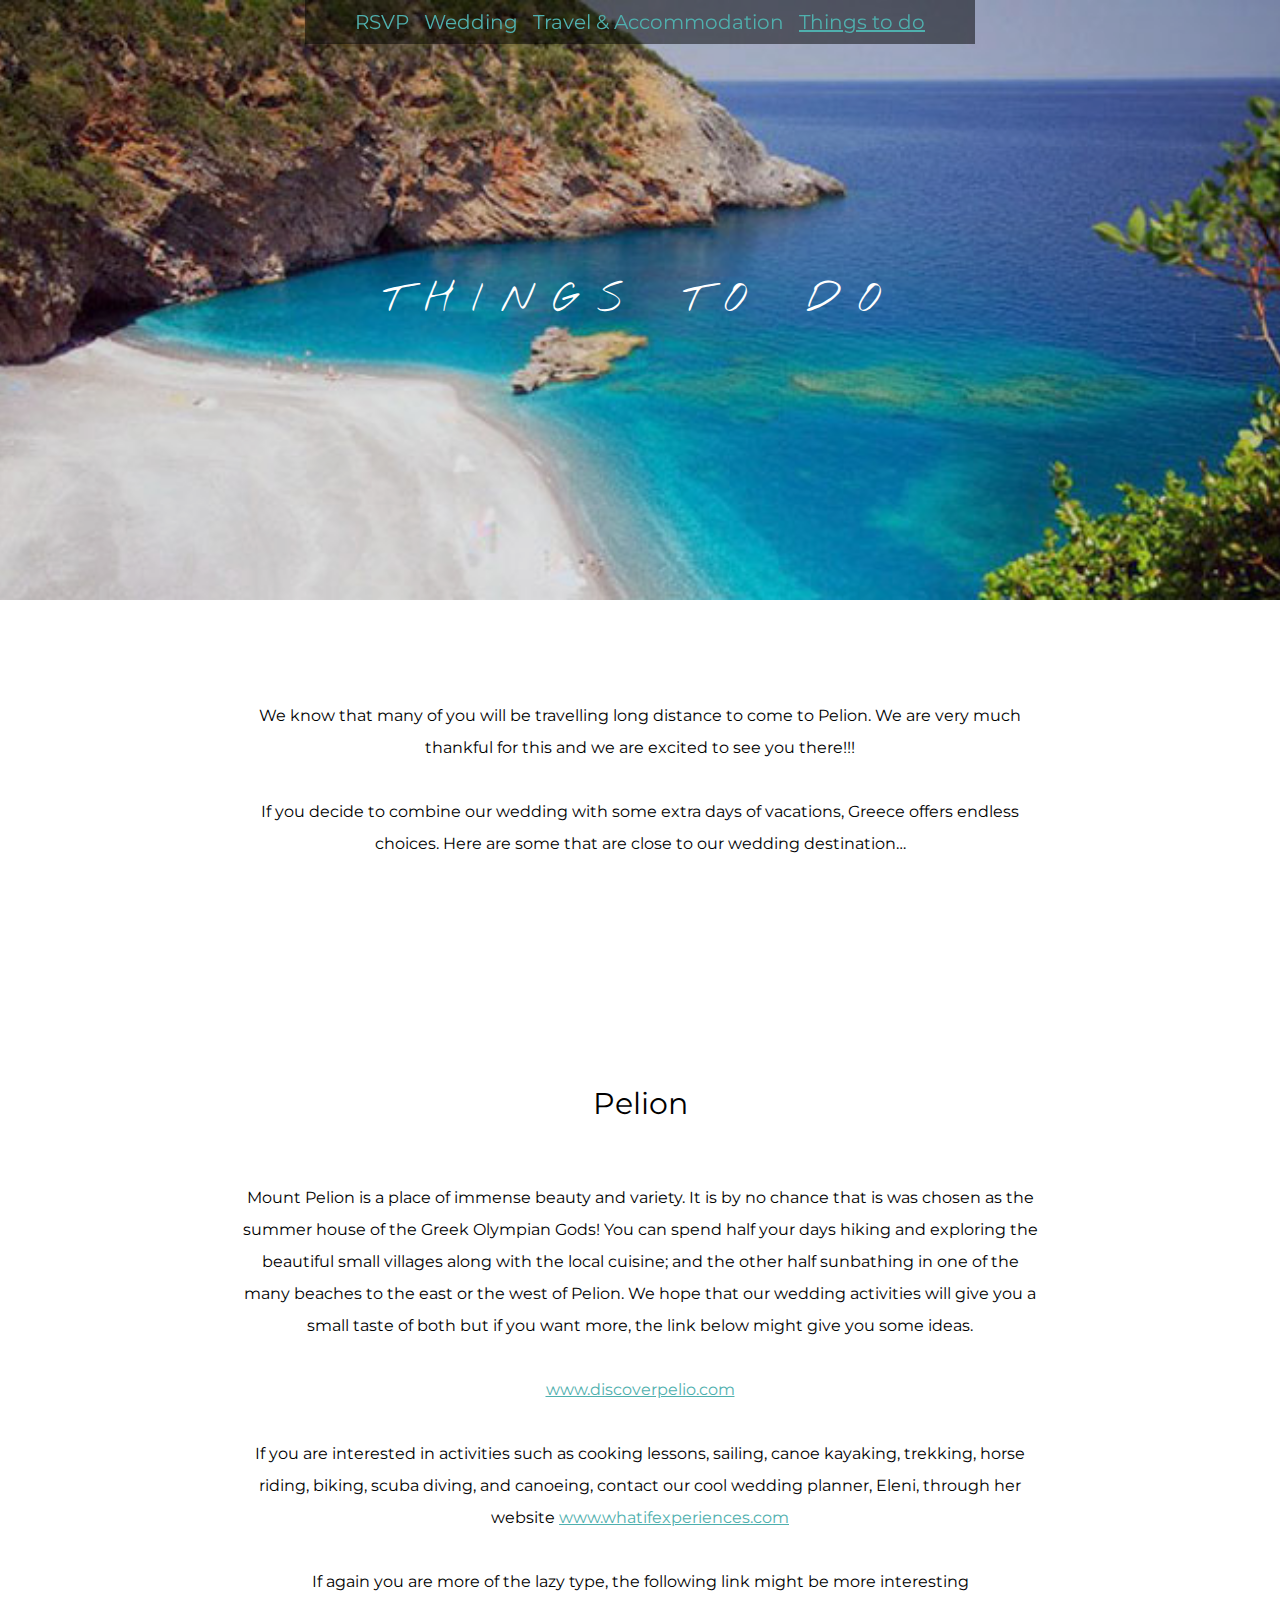
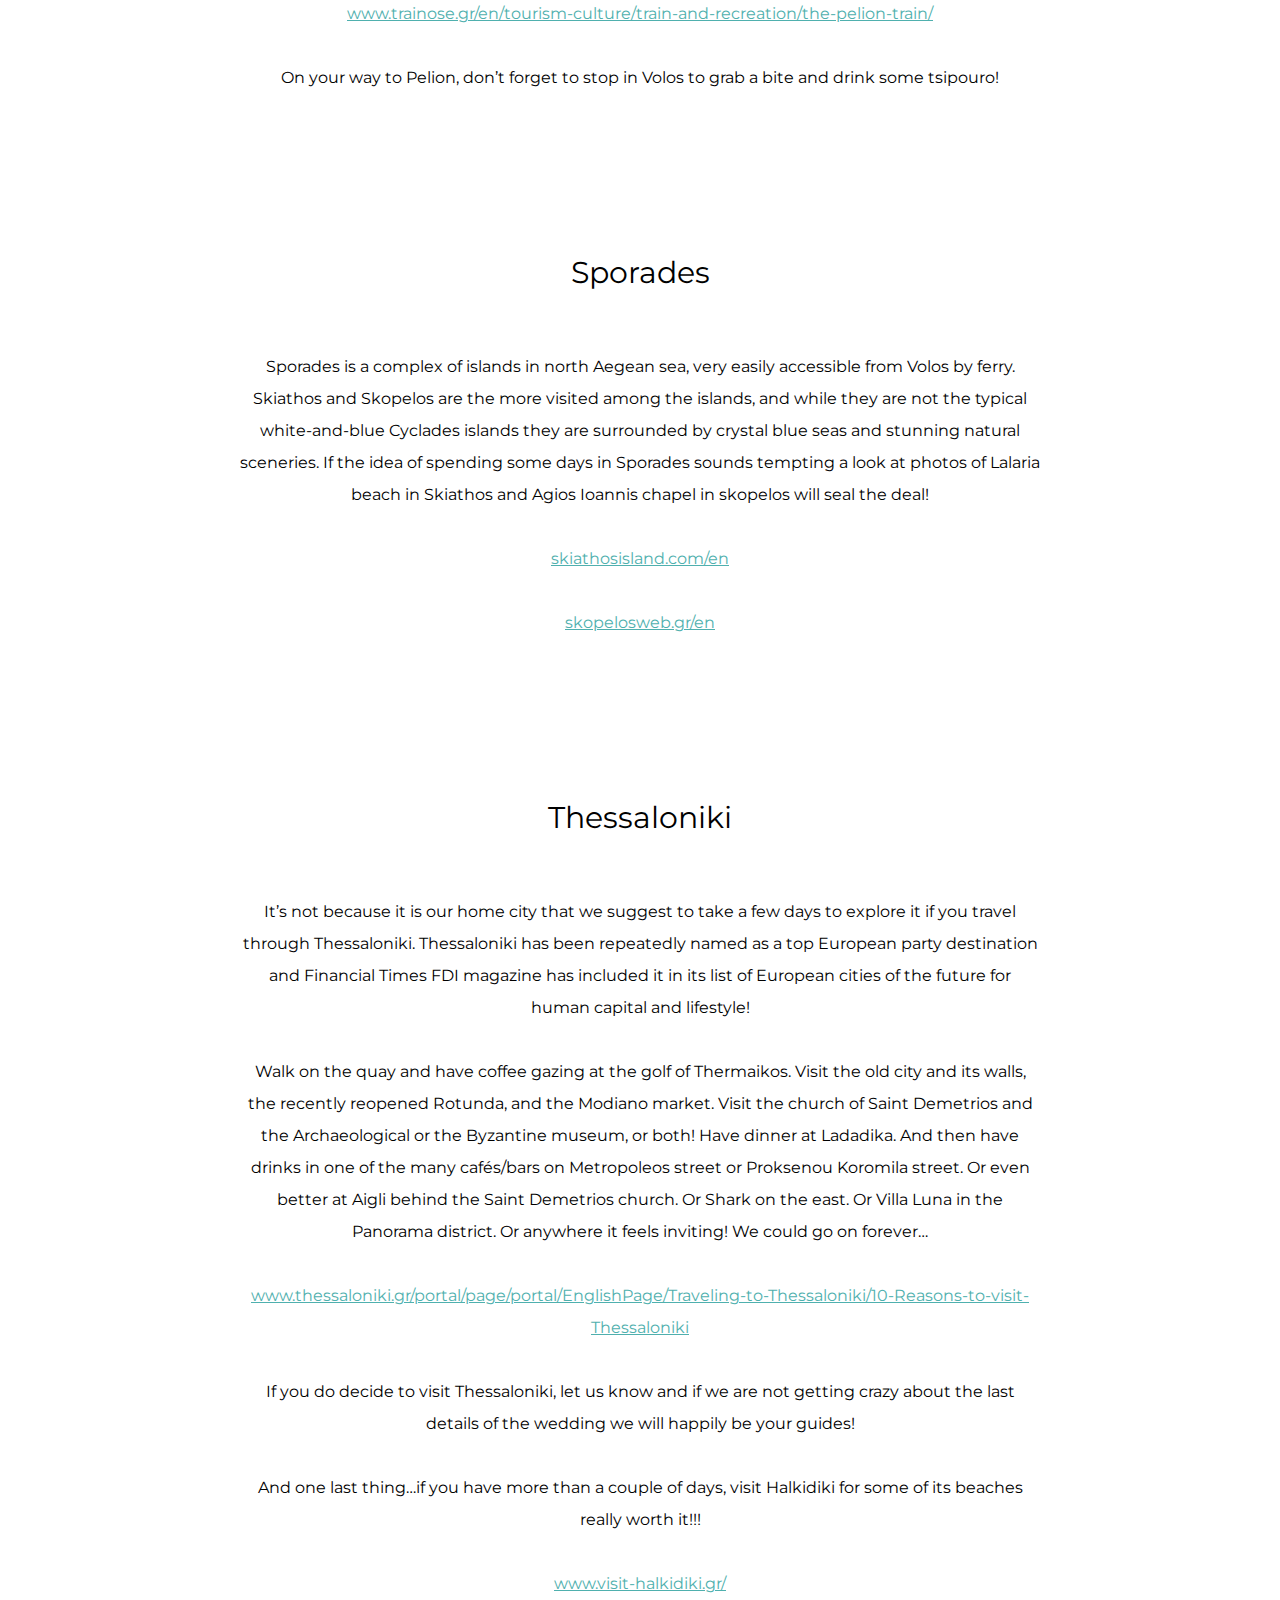
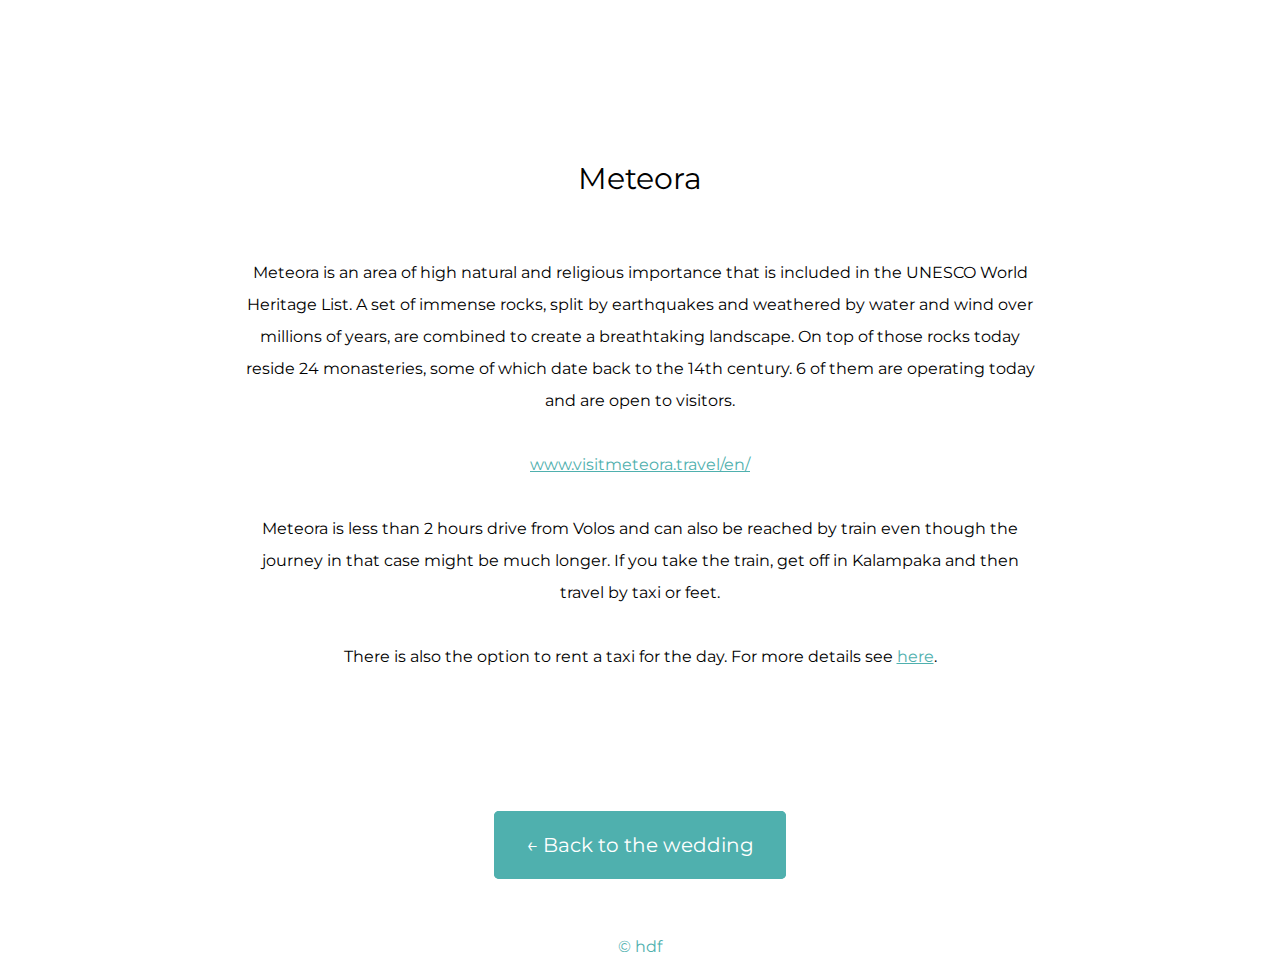
==== commit 7edf89fc: "links update ; typos" ====
--- a/todo.html
+++ b/todo.html
@@ -50,15 +50,14 @@
           <p>It’s not because it is our home city that we suggest to take a few days to explore it if you travel through Thessaloniki. Thessaloniki has been repeatedly named as a top European party destination and Financial Times FDI magazine has included it in its list of European cities of the future for human capital and lifestyle!</p>
           <p>Walk on the quay and have coffee gazing at the golf of Thermaikos. Visit the old city and its walls, the recently reopened Rotunda, and the Modiano market. Visit the church of Saint Demetrios and the Archaeological or the Byzantine museum, or both! Have dinner at Ladadika. And then have drinks in one of the many cafés/bars on Metropoleos street or Proksenou Koromila street. Or even better at Aigli behind the Saint Demetrios church. Or Shark on the east. Or Villa Luna in the Panorama district. Or anywhere it feels inviting! We could go on forever…</p>
           <p><a href="http://www.thessaloniki.gr/portal/page/portal/EnglishPage/Traveling-to-Thessaloniki/10-Reasons-to-visit-Thessaloniki">www.thessaloniki.gr/portal/page/portal/EnglishPage/Traveling-to-Thessaloniki/10-Reasons-to-visit-Thessaloniki</a></p>
-          <p>If you do decide to visit Thessaloniki, let us know and if "we" are not getting crazy about the last details of the wedding we will happily be your guides!</p>
+          <p>If you do decide to visit Thessaloniki, let us know and if we are not getting crazy about the last details of the wedding we will happily be your guides!</p>
           <p>And one last thing…if you have more than a couple of days, visit Halkidiki for some of its beaches really worth it!!!</p>
           <p><a href="http://www.visit-halkidiki.gr/">www.visit-halkidiki.gr/</a></p>
-          <p>* By we here we mean Fani and Panos will most likely jump to the chance to do something else other than preparing for the wedding!</p>
         </div>
         <div class="subsection">
           <h2>Meteora</h2>
           <p>Meteora is an area of high natural and religious importance that is included in the UNESCO World Heritage List. A set of immense rocks, split by earthquakes and weathered by water and wind over millions of years, are combined to create a breathtaking landscape. On top of those rocks today reside 24 monasteries, some of which date back to the 14th century. 6 of them are operating today and are open to visitors.</p>
-          <p><a href="http://www.meteora-greece.com">www.meteora-greece.com</a></p>
+          <p><a href="http://www.visitmeteora.travel/en/">www.visitmeteora.travel/en/</a></p>
           <p>Meteora is less than 2 hours drive from Volos and can also be reached by train even though the journey in that case might be much longer. If you take the train, get off in Kalampaka and then travel by taxi or feet.</p>
           <p>There is also the option to rent a taxi for the day. For more details see <a href="http://www.volos-private-taxi.gr">here</a>.</p>
         </div>
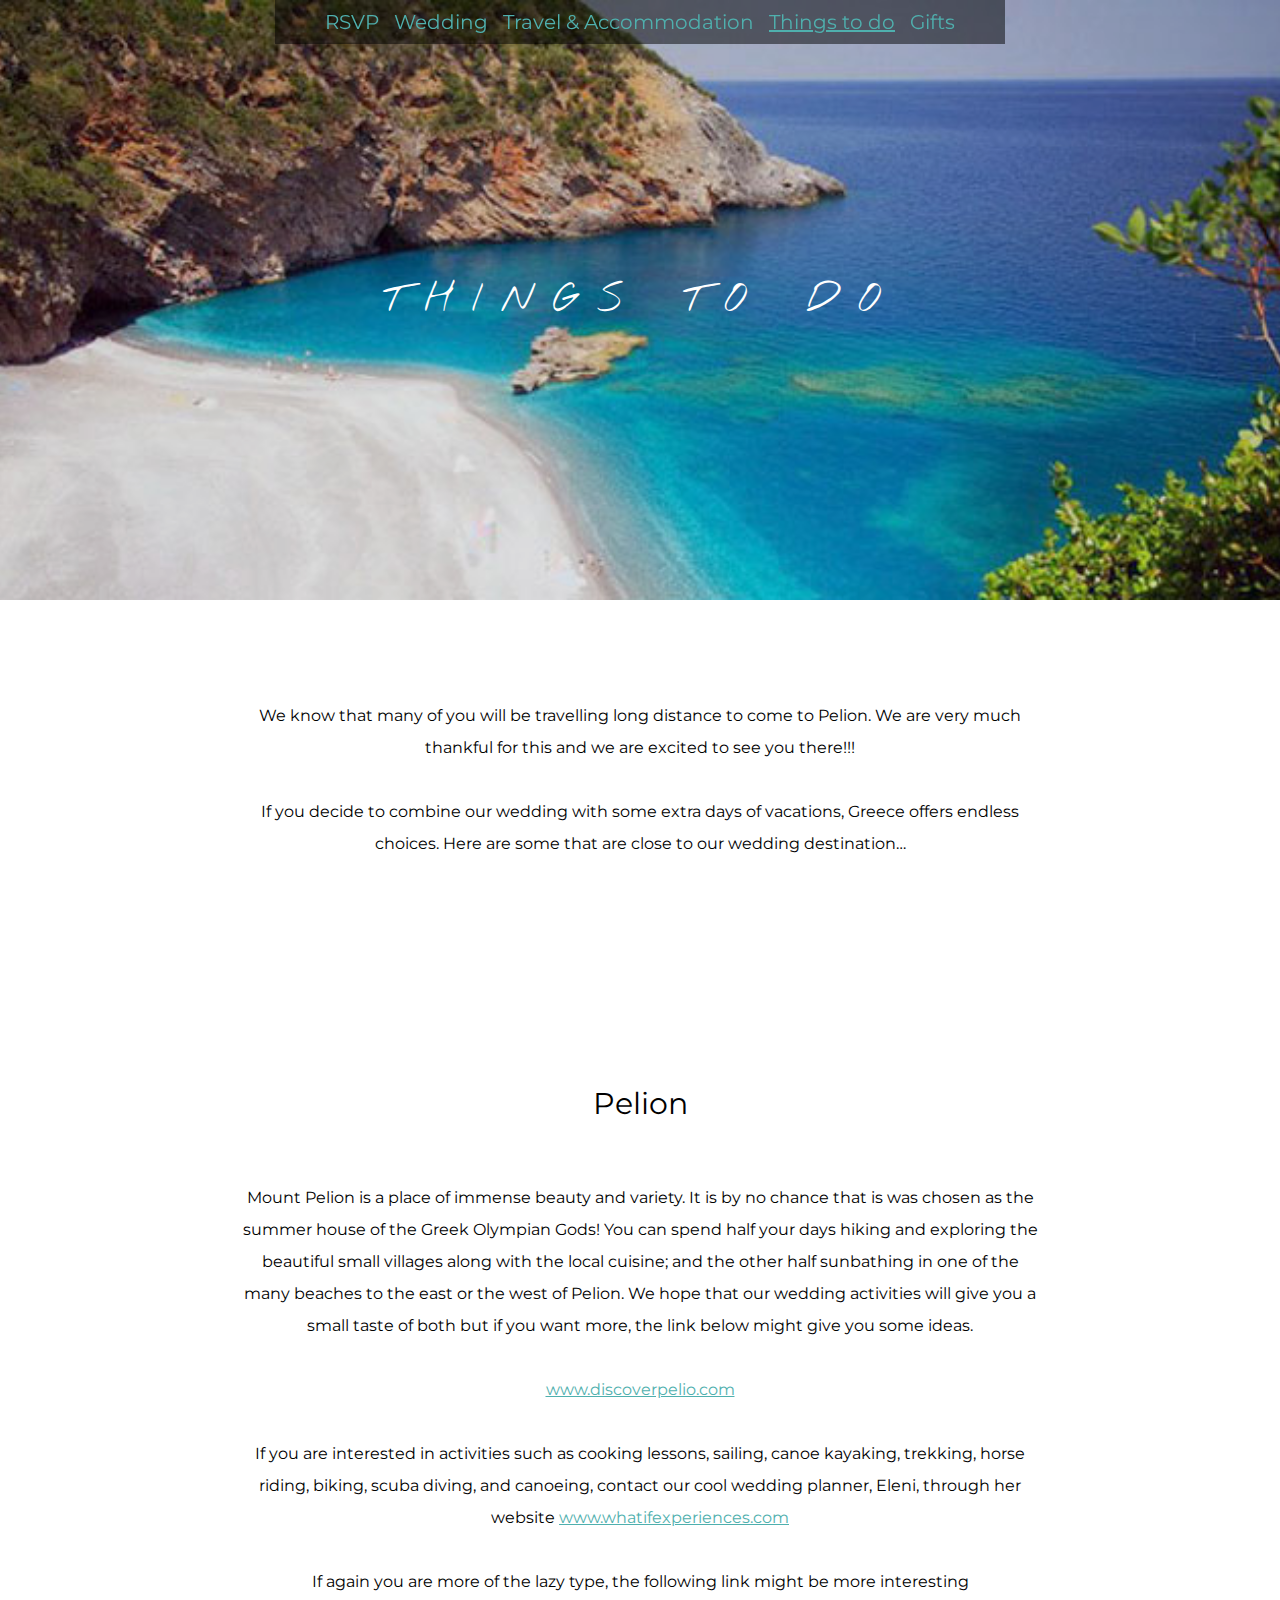
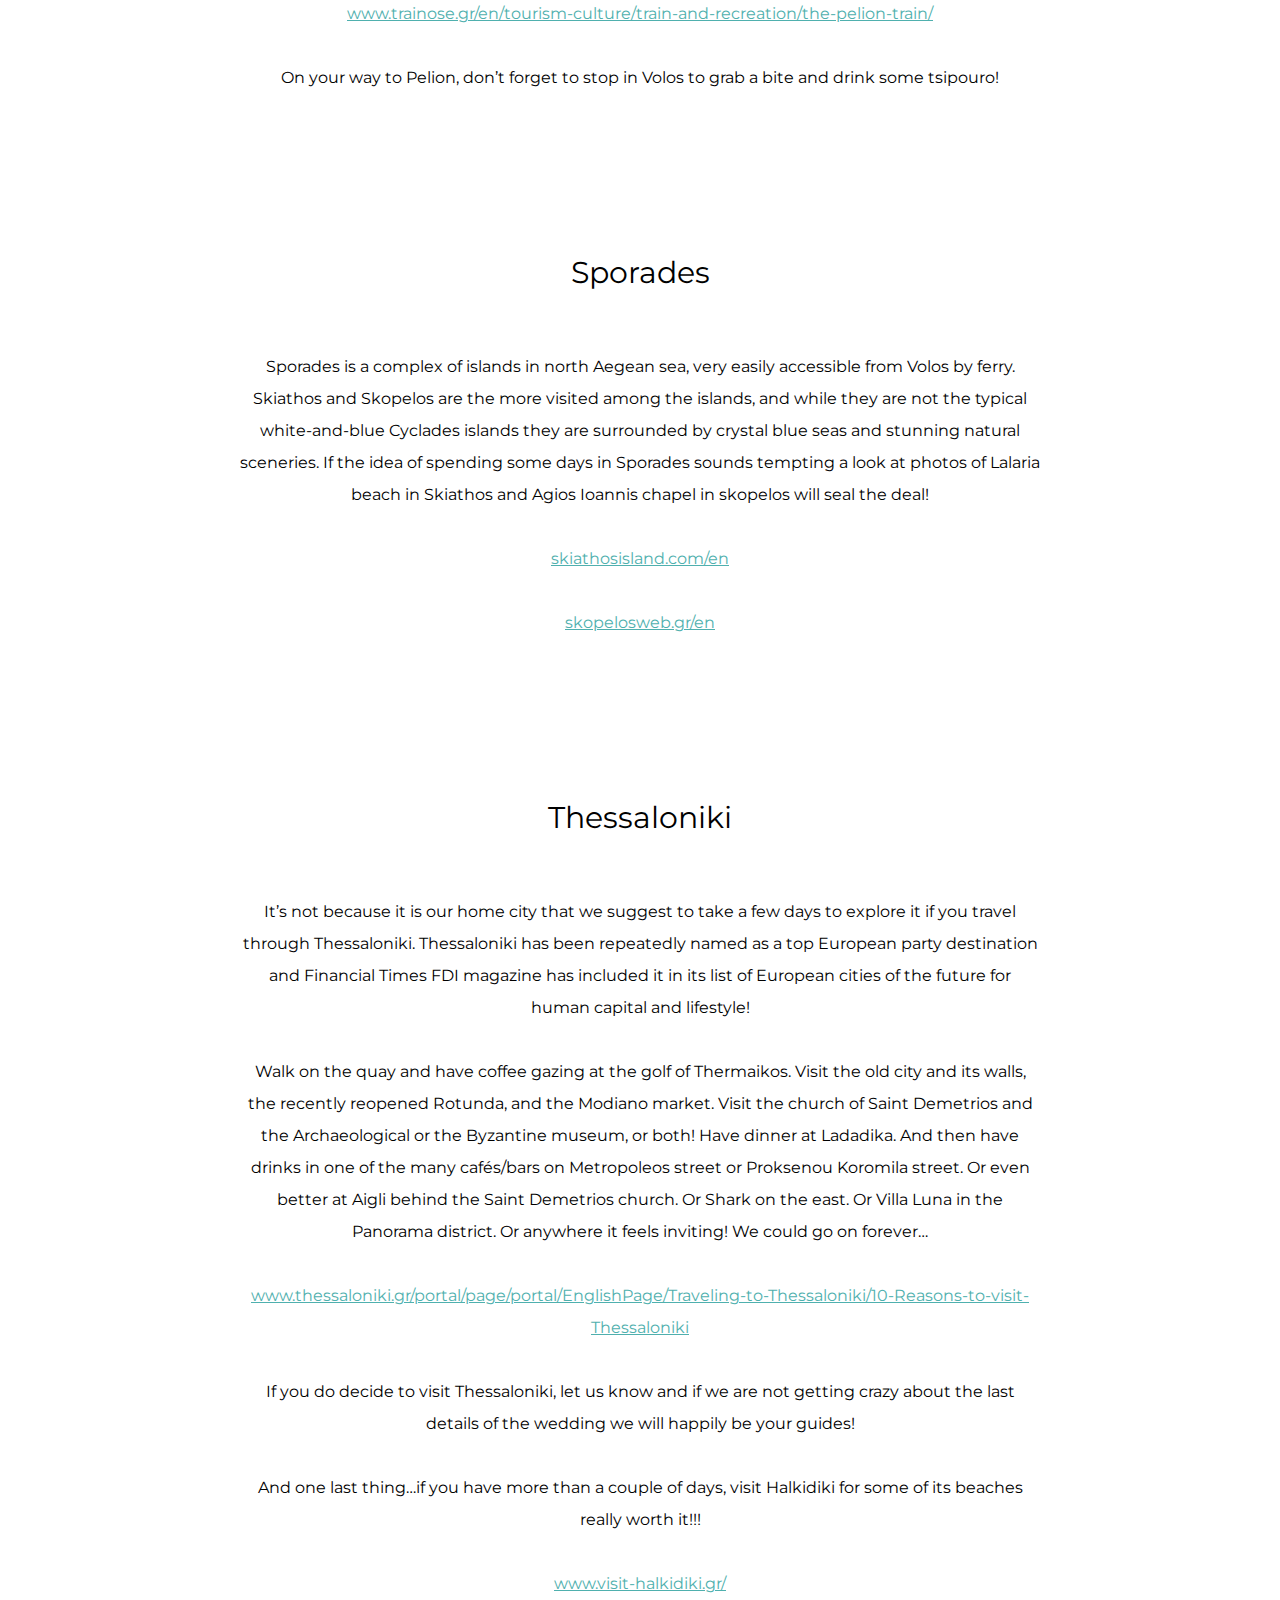
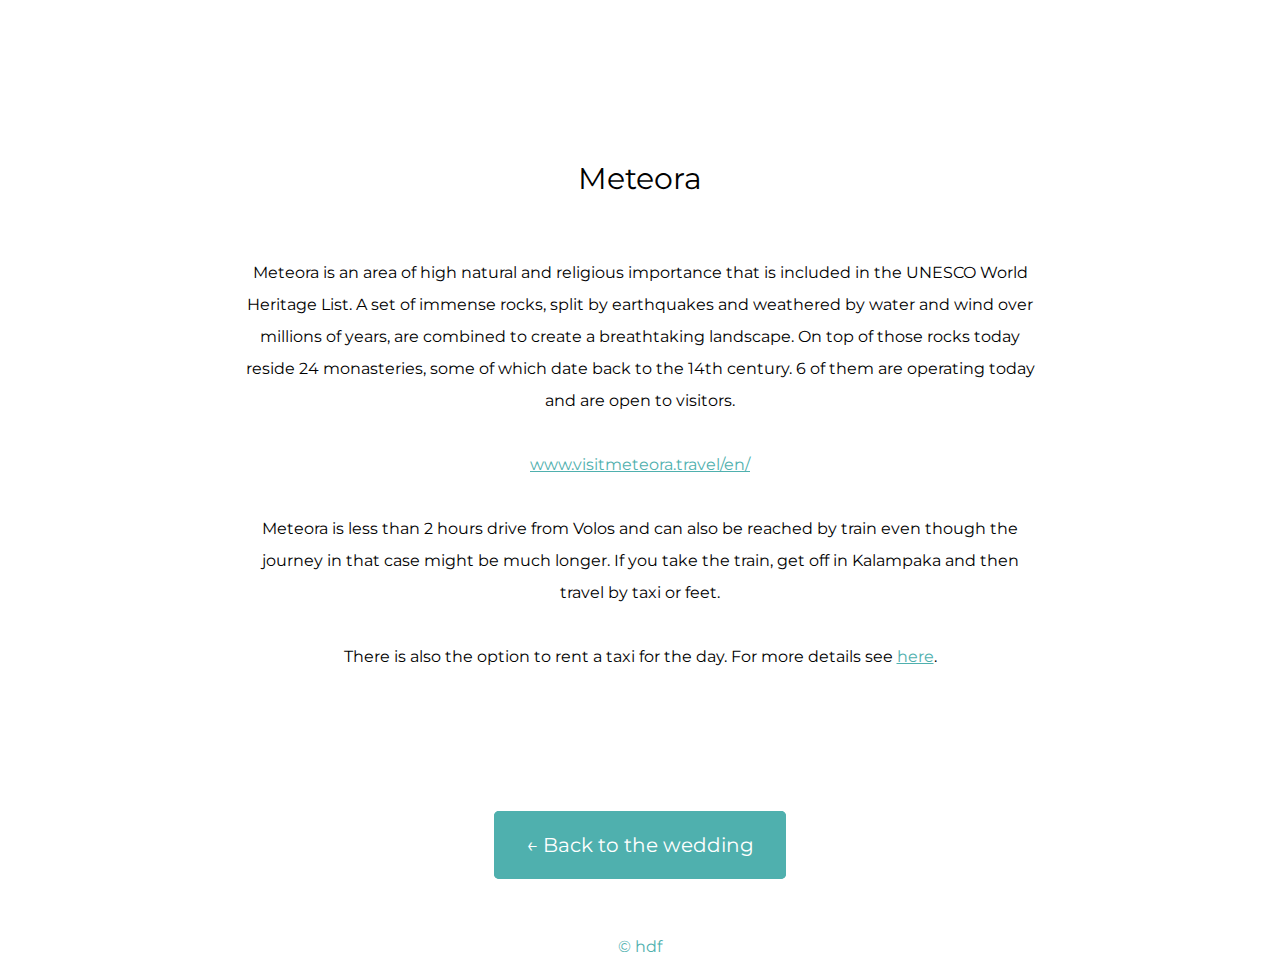
==== commit 784cb73d: "Add Gifts link" ====
--- a/todo.html
+++ b/todo.html
@@ -14,10 +14,11 @@
   <body>
     <nav>
       <div class="nav-inner">
-        <a class="nav-link typeform-share link" href="https://hugodf.typeform.com/to/EMRwtg" data-mode="1" target="_blank">RSVP</a>
+        <a class="nav-link typeform-share link" href="https://wedding2.typeform.com/to/zESDcy" data-mode="1" target="_blank">RSVP</a>
         <a class="nav-link" href="index.html">Wedding</a>
         <a class="nav-link" href="travel.html">Travel &amp; Accommodation</a>
         <a class="nav-link active" href="todo.html">Things to do</a>
+        <a class="nav-link" href="https://prezola.com/wishlists/10161023">Gifts</a>
       </div>
     </nav>
     <div class="todo-section-hero">
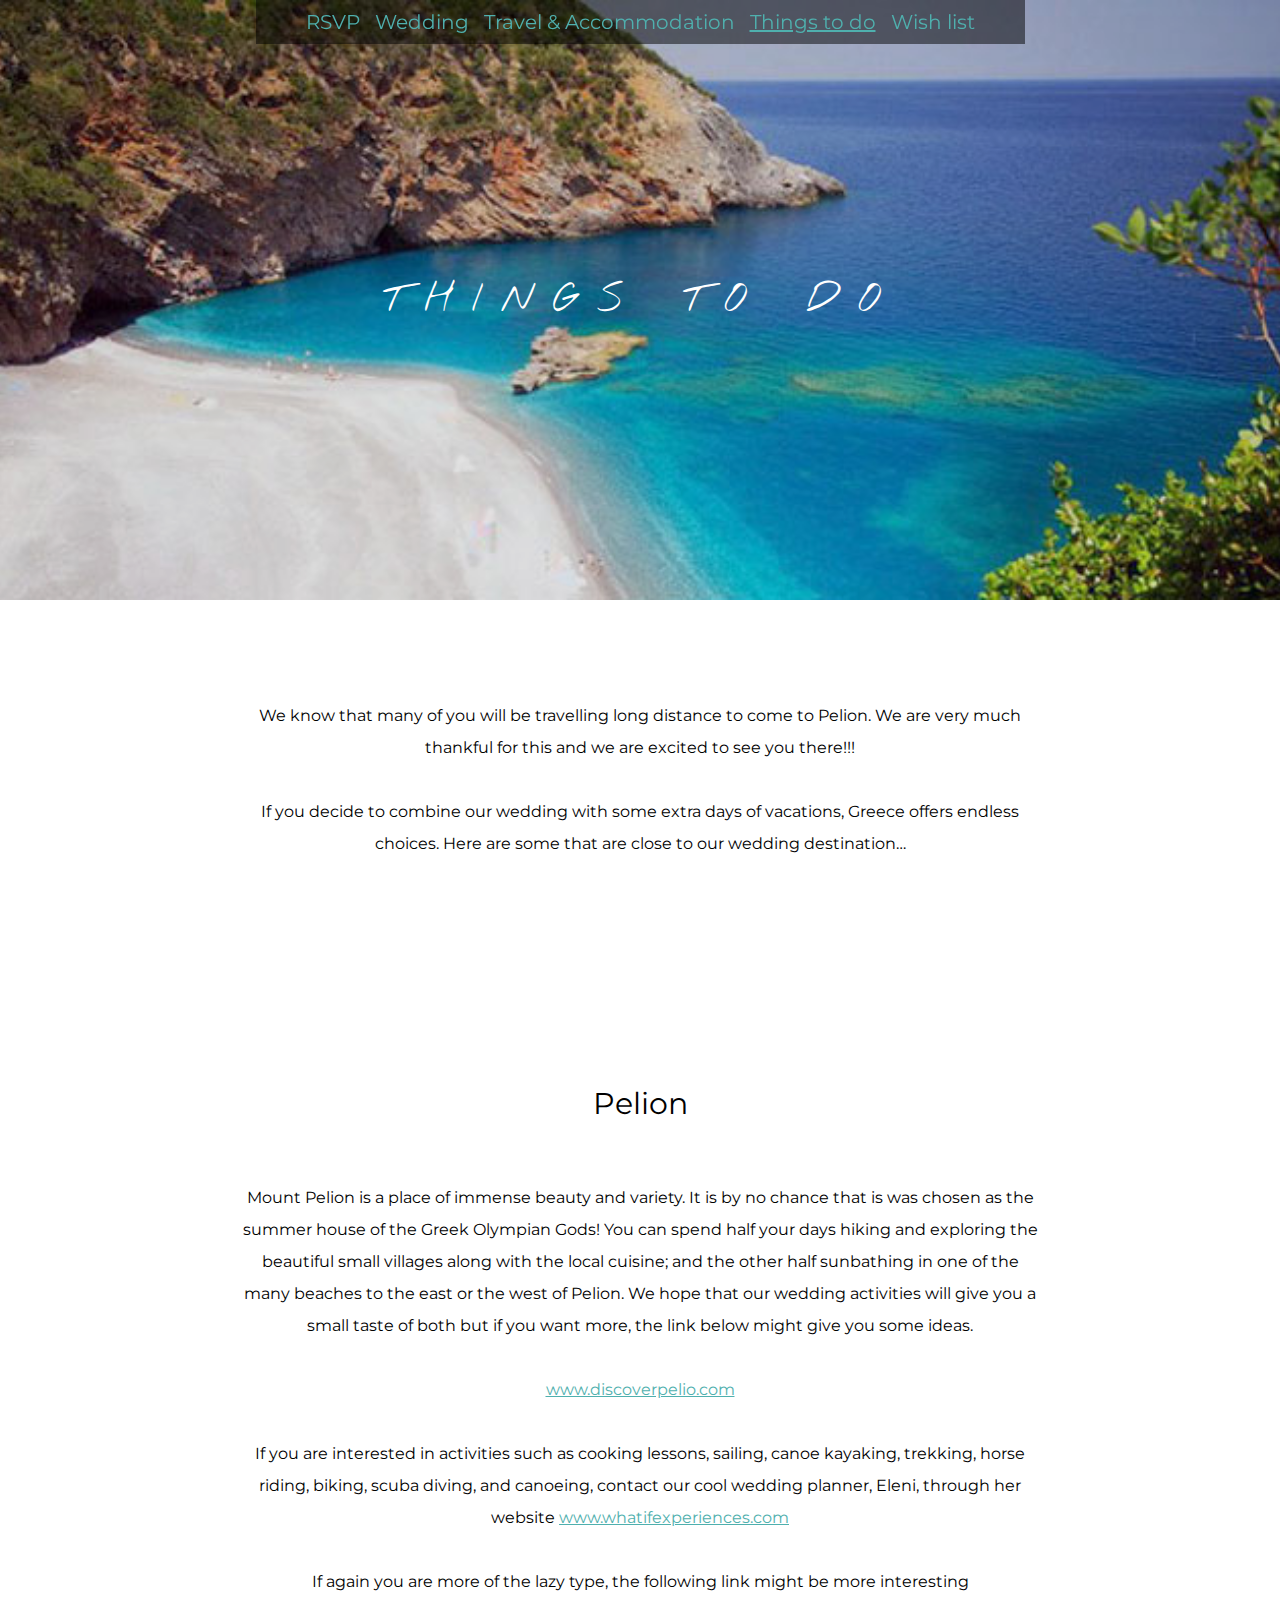
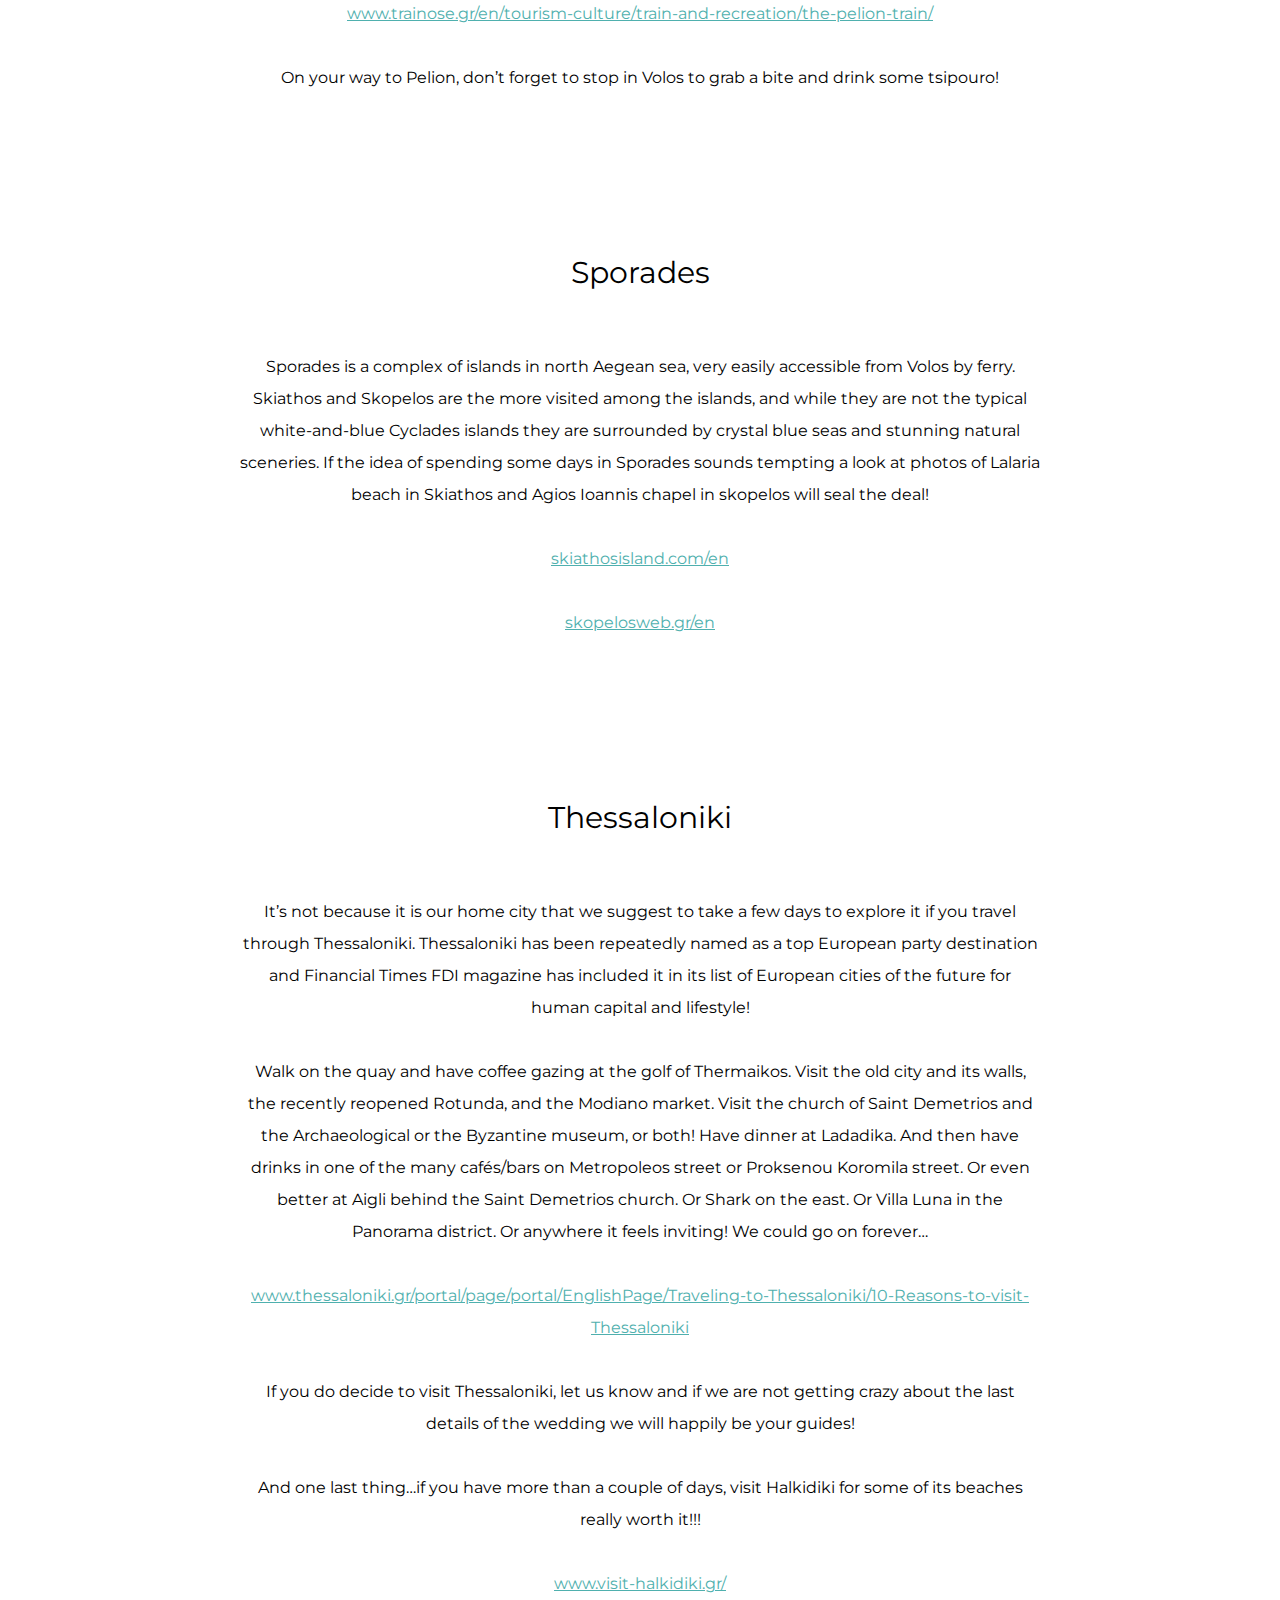
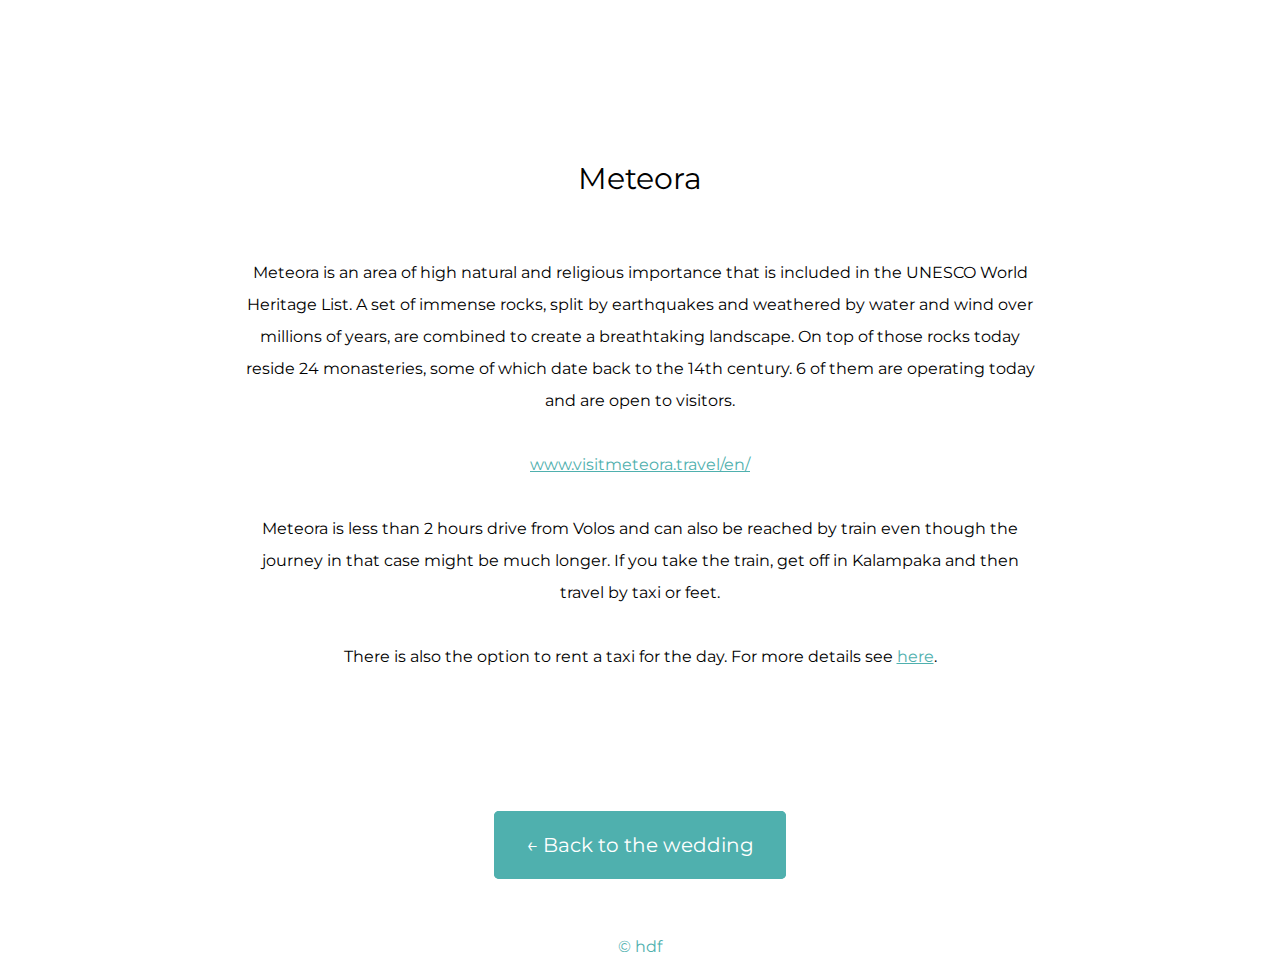
==== commit c9643fd0: "Change copy: Gifts -> Wish list" ====
--- a/todo.html
+++ b/todo.html
@@ -18,7 +18,7 @@
         <a class="nav-link" href="index.html">Wedding</a>
         <a class="nav-link" href="travel.html">Travel &amp; Accommodation</a>
         <a class="nav-link active" href="todo.html">Things to do</a>
-        <a class="nav-link" href="https://prezola.com/wishlists/10161023">Gifts</a>
+        <a class="nav-link" href="https://prezola.com/wishlists/10161023">Wish list</a>
       </div>
     </nav>
     <div class="todo-section-hero">
